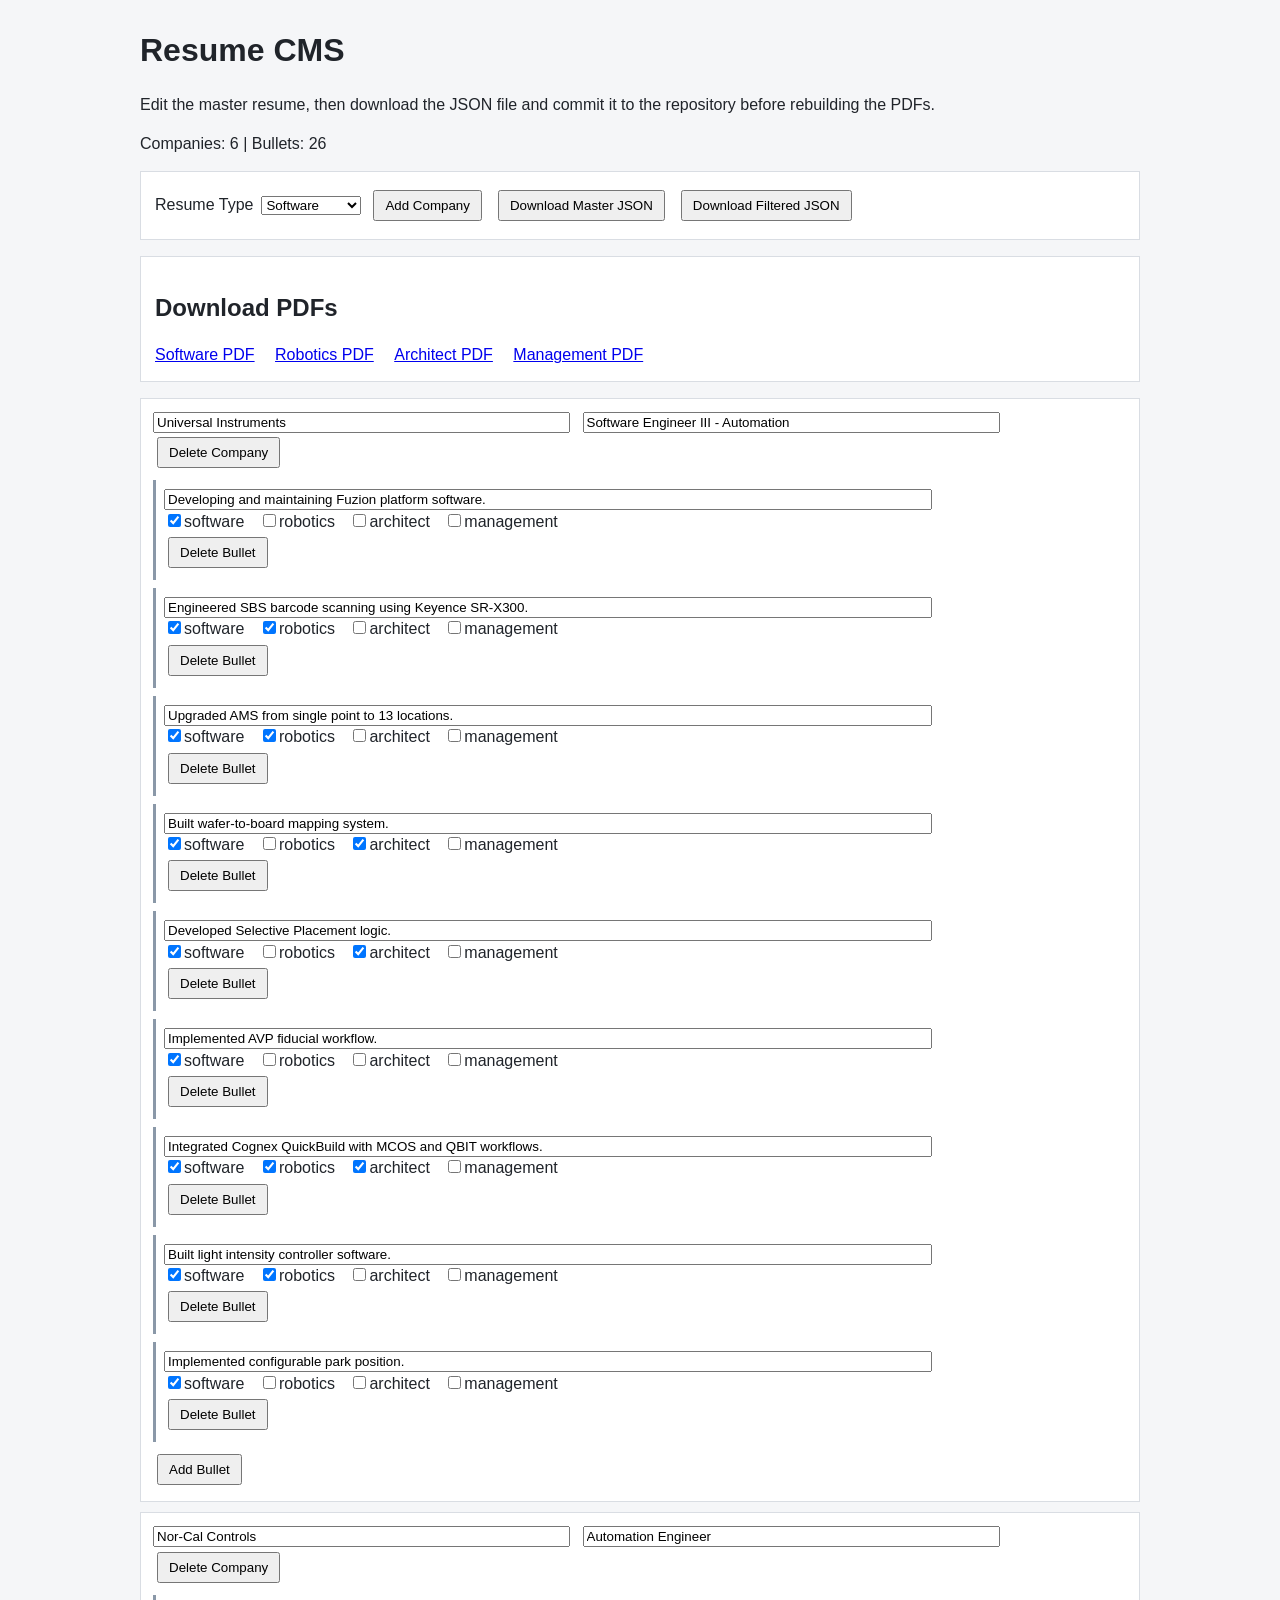
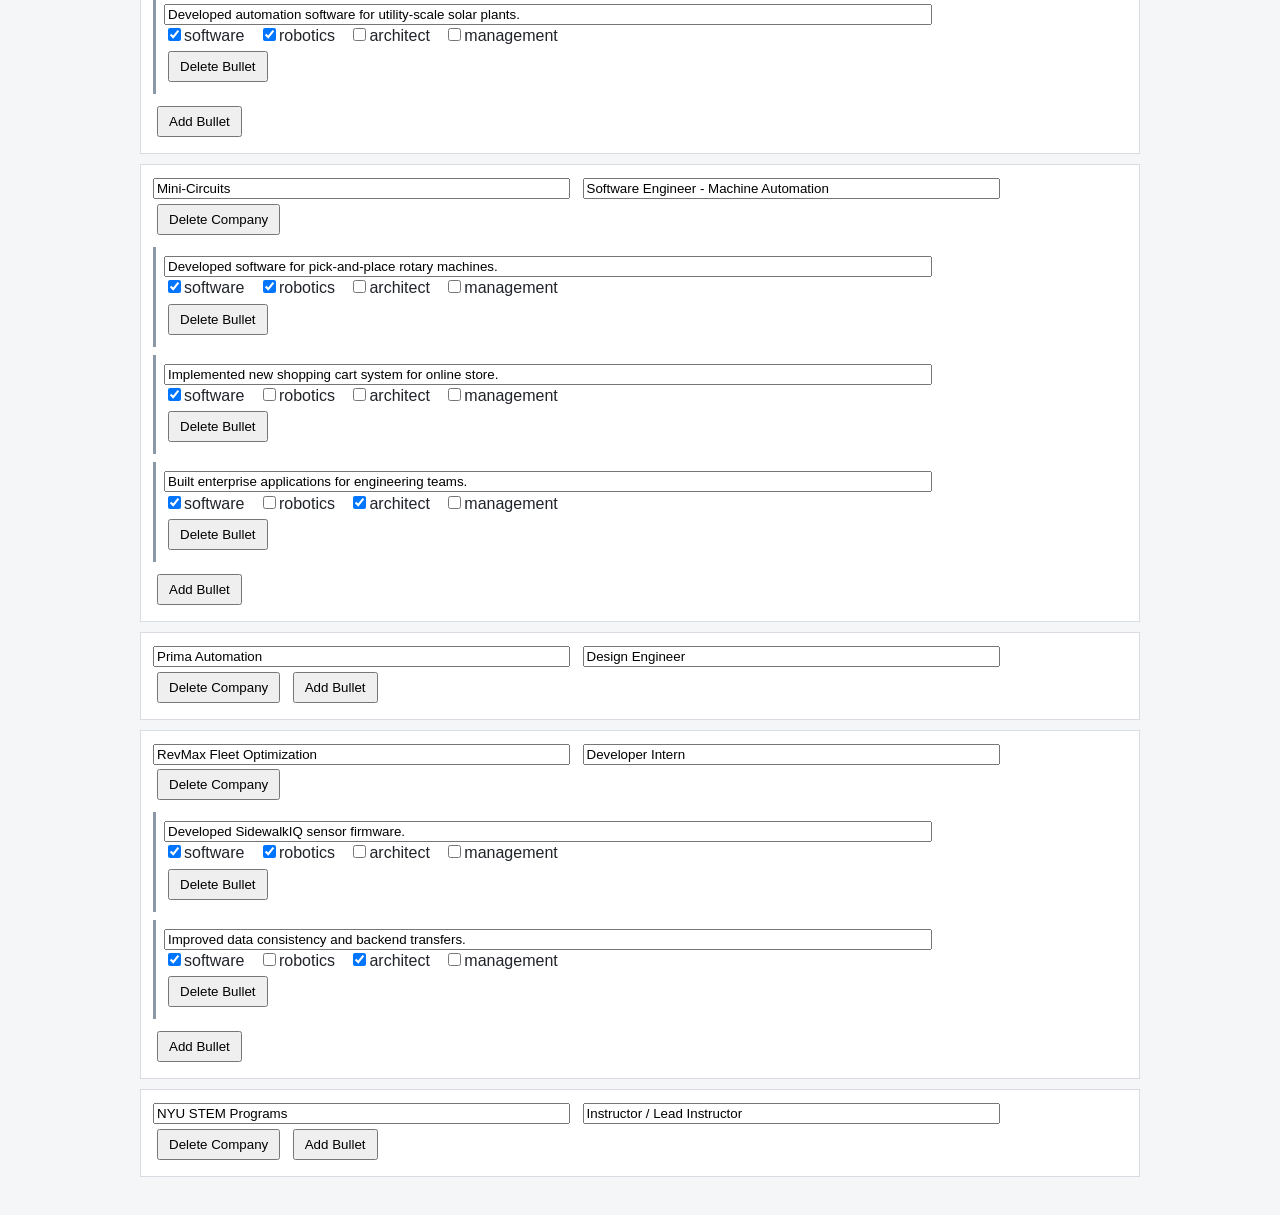
==== docs/index.html @ 5eded872 "Complete resume builder PDF workflow" ====
<!DOCTYPE html>
<html>
<head>
	<meta charset="utf-8">
	<meta name="viewport" content="width=device-width, initial-scale=1">
	<title>Resume CMS</title>
	<link rel="stylesheet" href="styles.css">
</head>
<body>
	<main>
		<h1>Resume CMS</h1>
		<p>Edit the master resume, then download the JSON file and commit it to the repository before rebuilding the PDFs.</p>
		<div id="stats"></div>
		<section class="toolbar">
			<label for="resumeType">Resume Type</label>
			<select id="resumeType" onchange="renderFiltered()">
				<option value="software">Software</option>
				<option value="robotics">Robotics</option>
				<option value="architect">Architect</option>
				<option value="management">Management</option>
			</select>
			<button onclick="addCompany()">Add Company</button>
			<button onclick="downloadMasterJson()">Download Master JSON</button>
			<button onclick="downloadFilteredJson()">Download Filtered JSON</button>
		</section>
		<section class="downloads">
			<h2>Download PDFs</h2>
			<a href="pdfs/software.pdf">Software PDF</a>
			<a href="pdfs/robotics.pdf">Robotics PDF</a>
			<a href="pdfs/architect.pdf">Architect PDF</a>
			<a href="pdfs/management.pdf">Management PDF</a>
		</section>
		<div id="jobs"></div>
	</main>
	<script src="app.js"></script>
</body>
</html>
---- docs/styles.css ----
body{font-family:Arial,sans-serif;line-height:1.4;margin:0;background:#f5f6f8;color:#20242a}main{max-width:1000px;margin:0 auto;padding:28px 20px}h1{margin-top:0}.toolbar,.downloads{background:#fff;border:1px solid #d9dde3;padding:14px;margin:16px 0}.toolbar{display:flex;gap:8px;align-items:center;flex-wrap:wrap}.downloads a{display:inline-block;margin-right:16px}.job{background:#fff;border:1px solid #d9dde3;padding:12px;margin:10px 0}.job>input[type=text]{width:min(42%,420px);margin-right:8px}.bullet{margin:8px 0;padding:8px;border-left:3px solid #8a98a8}.bullet input[type=text]{width:min(80%,760px)}.tags label{margin-right:10px;display:inline-block}button{margin:4px;padding:6px 10px;cursor:pointer}
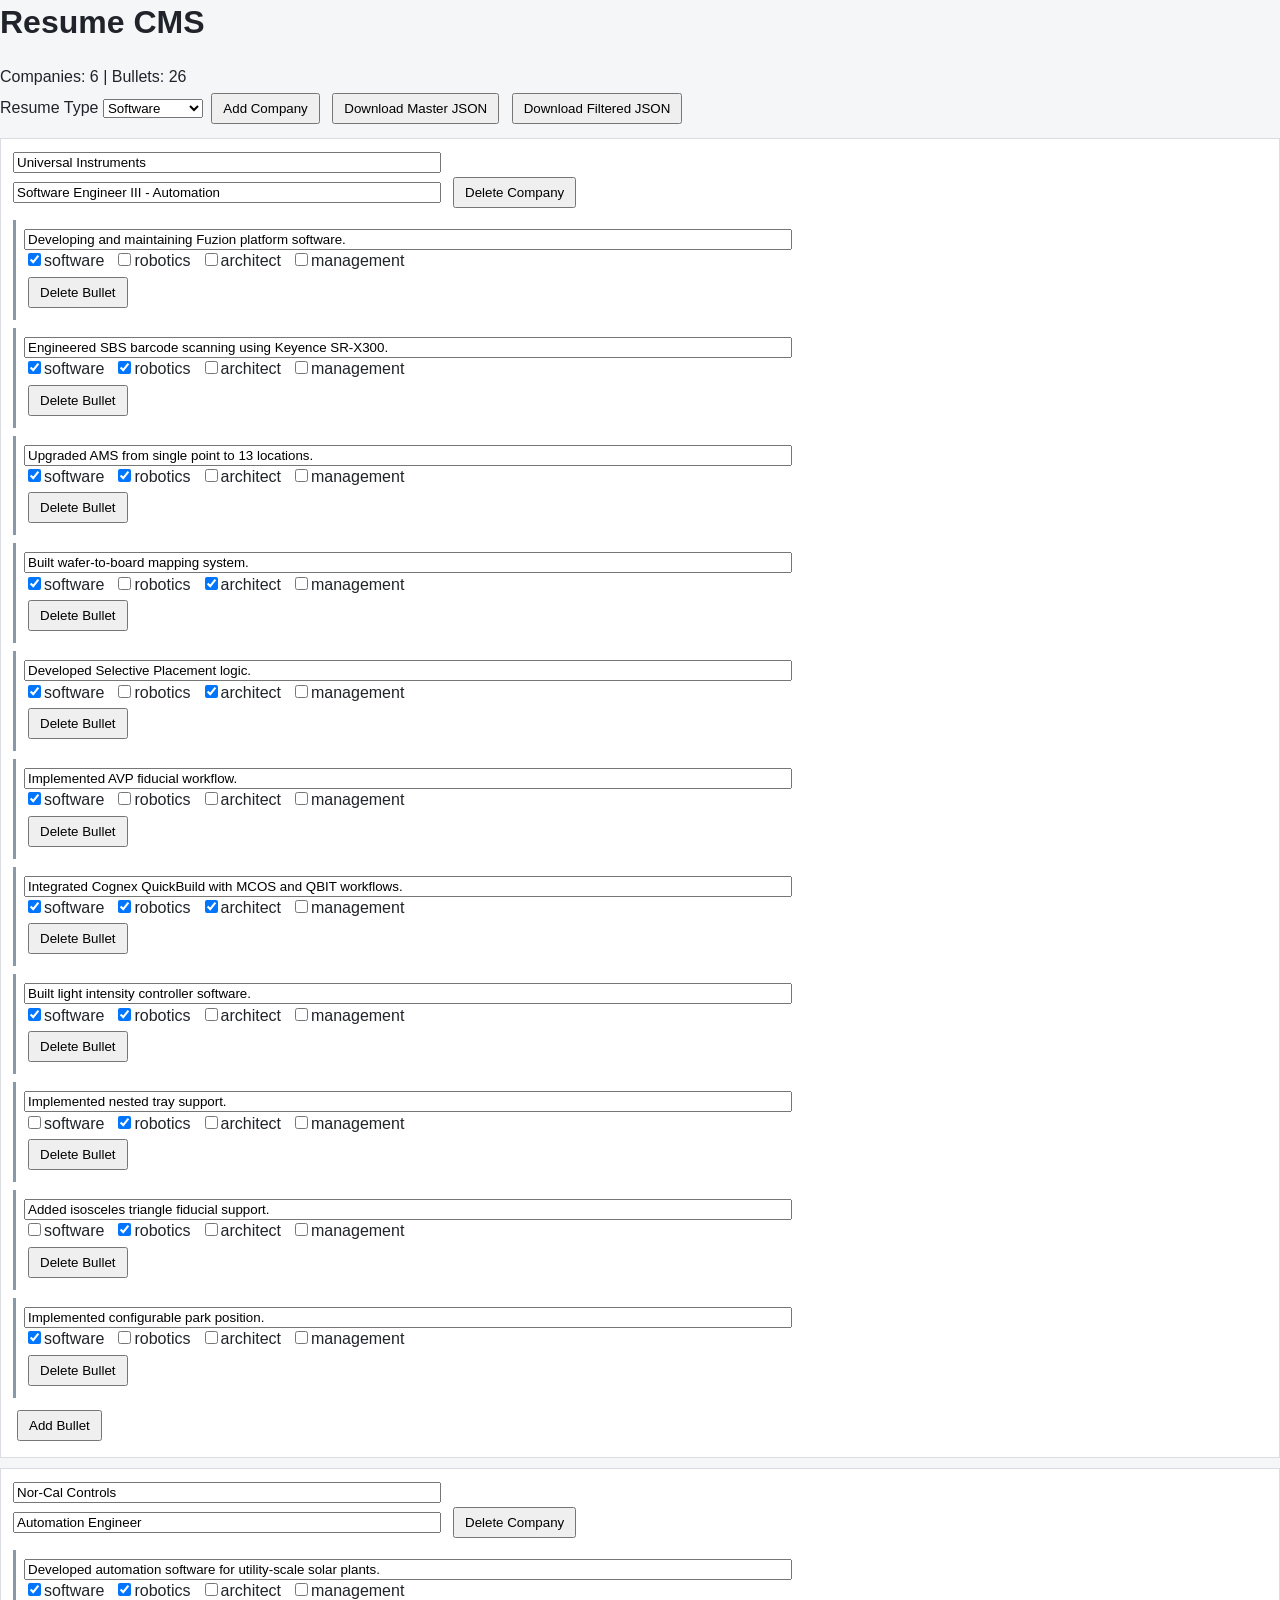
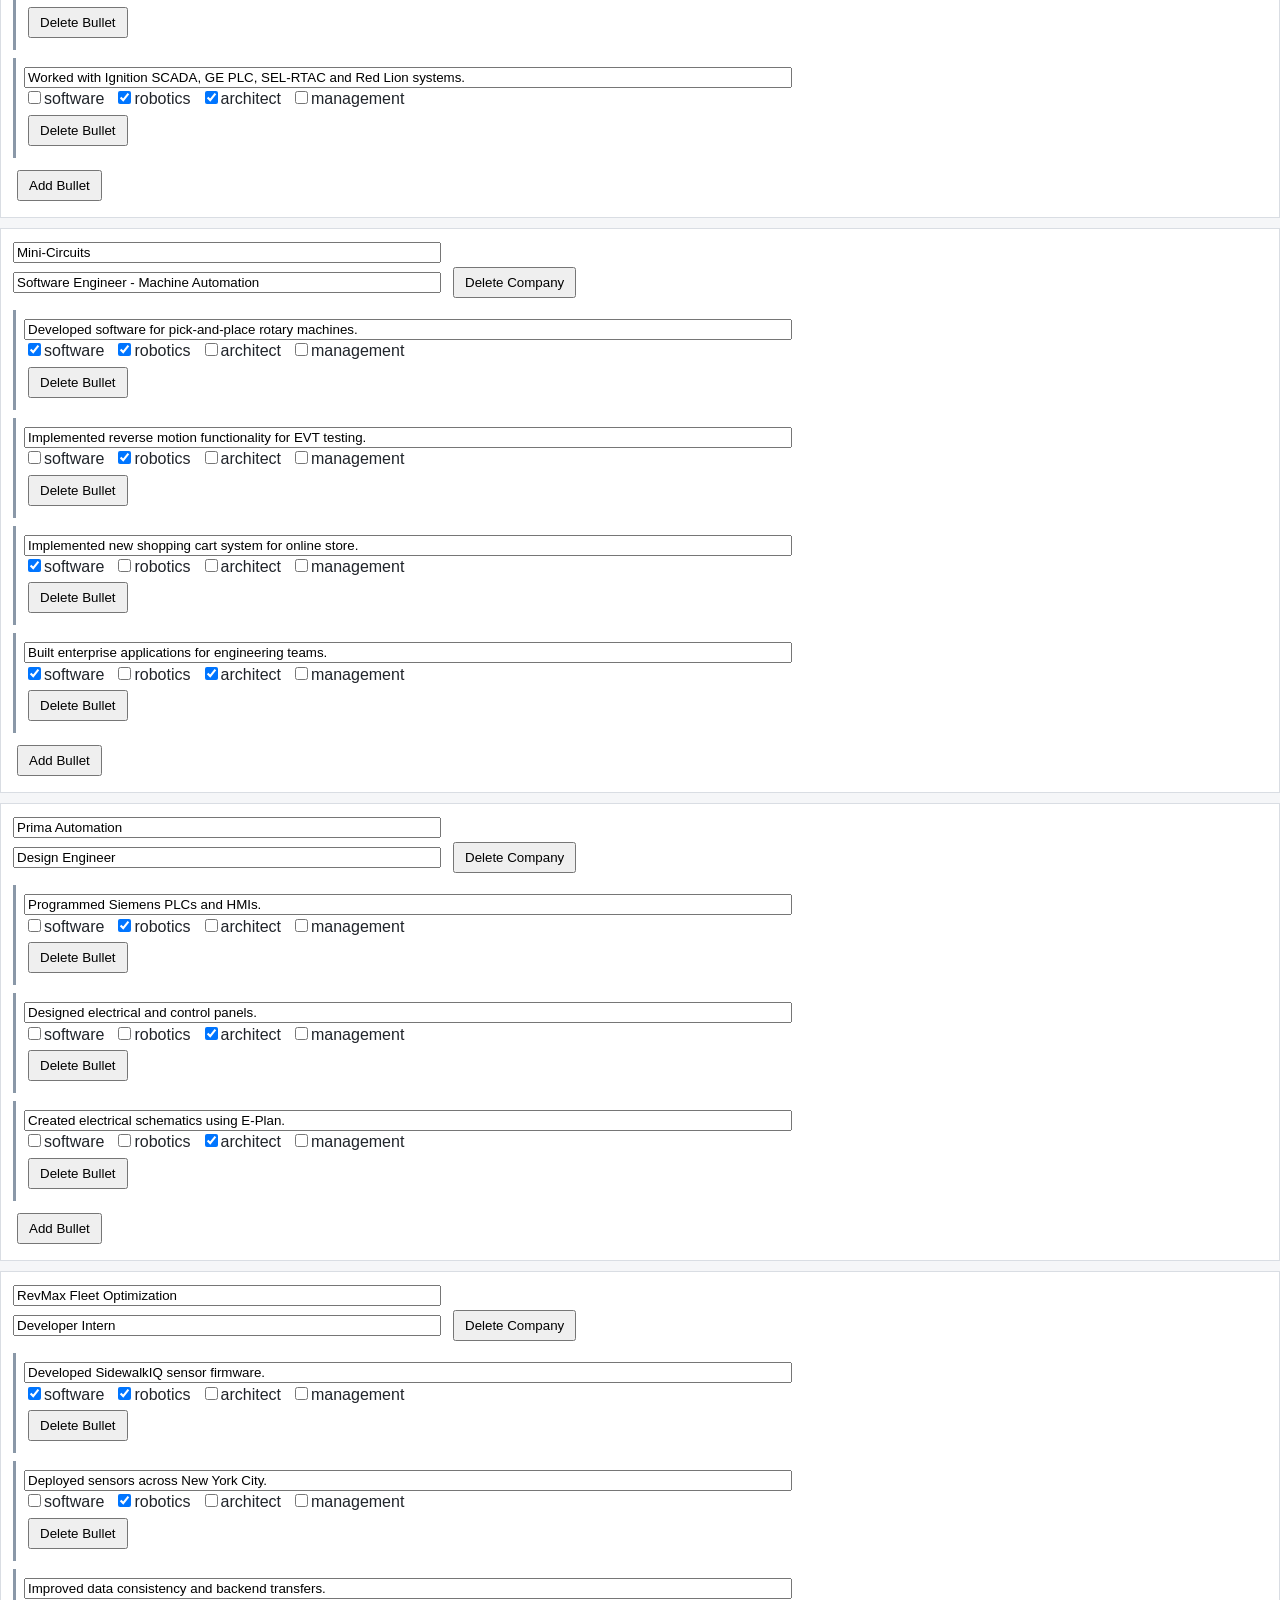
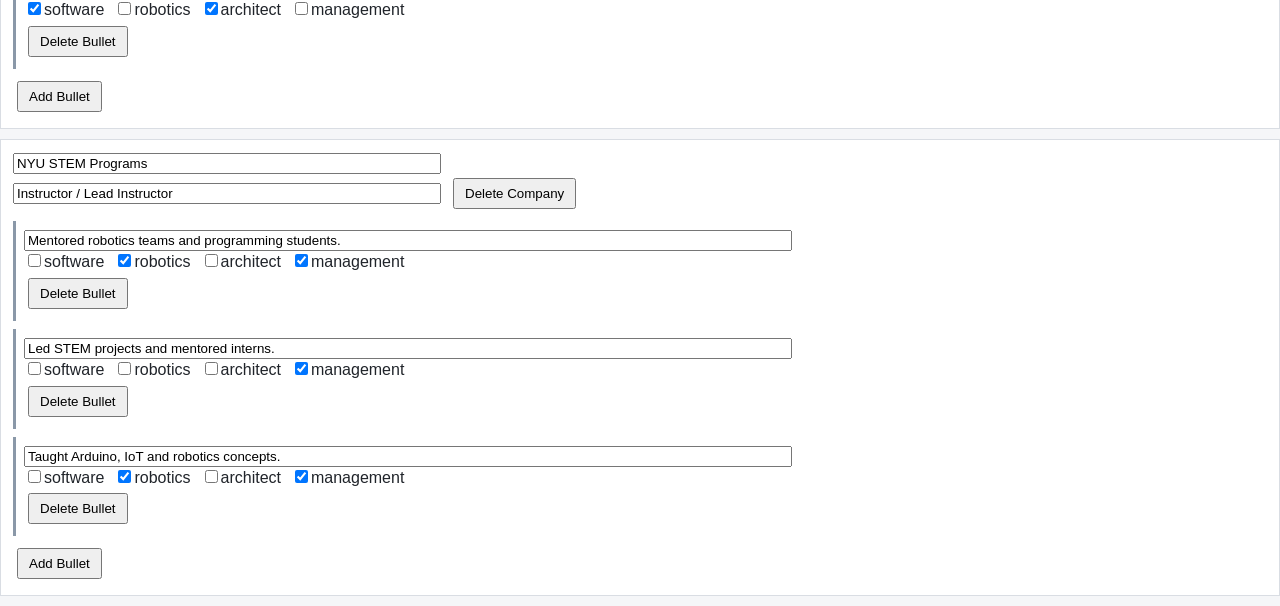
==== commit f5745a81: "Add files via upload" ====
--- a/docs/index.html
+++ b/docs/index.html
@@ -1,37 +1,24 @@
 <!DOCTYPE html>
 <html>
 <head>
-	<meta charset="utf-8">
-	<meta name="viewport" content="width=device-width, initial-scale=1">
-	<title>Resume CMS</title>
-	<link rel="stylesheet" href="styles.css">
+<meta charset="utf-8">
+<title>Resume CMS</title>
+<link rel="stylesheet" href="styles.css">
 </head>
 <body>
-	<main>
-		<h1>Resume CMS</h1>
-		<p>Edit the master resume, then download the JSON file and commit it to the repository before rebuilding the PDFs.</p>
-		<div id="stats"></div>
-		<section class="toolbar">
-			<label for="resumeType">Resume Type</label>
-			<select id="resumeType" onchange="renderFiltered()">
-				<option value="software">Software</option>
-				<option value="robotics">Robotics</option>
-				<option value="architect">Architect</option>
-				<option value="management">Management</option>
-			</select>
-			<button onclick="addCompany()">Add Company</button>
-			<button onclick="downloadMasterJson()">Download Master JSON</button>
-			<button onclick="downloadFilteredJson()">Download Filtered JSON</button>
-		</section>
-		<section class="downloads">
-			<h2>Download PDFs</h2>
-			<a href="pdfs/software.pdf">Software PDF</a>
-			<a href="pdfs/robotics.pdf">Robotics PDF</a>
-			<a href="pdfs/architect.pdf">Architect PDF</a>
-			<a href="pdfs/management.pdf">Management PDF</a>
-		</section>
-		<div id="jobs"></div>
-	</main>
-	<script src="app.js"></script>
+<h1>Resume CMS</h1>
+<div id="stats"></div>
+<label>Resume Type</label>
+<select id="resumeType">
+<option value="software">Software</option>
+<option value="robotics">Robotics</option>
+<option value="architect">Architect</option>
+<option value="management">Management</option>
+</select>
+<button onclick="addCompany()">Add Company</button>
+<button onclick="downloadMasterJson()">Download Master JSON</button>
+<button onclick="downloadFilteredJson()">Download Filtered JSON</button>
+<div id="jobs"></div>
+<script src="app.js"></script>
 </body>
 </html>
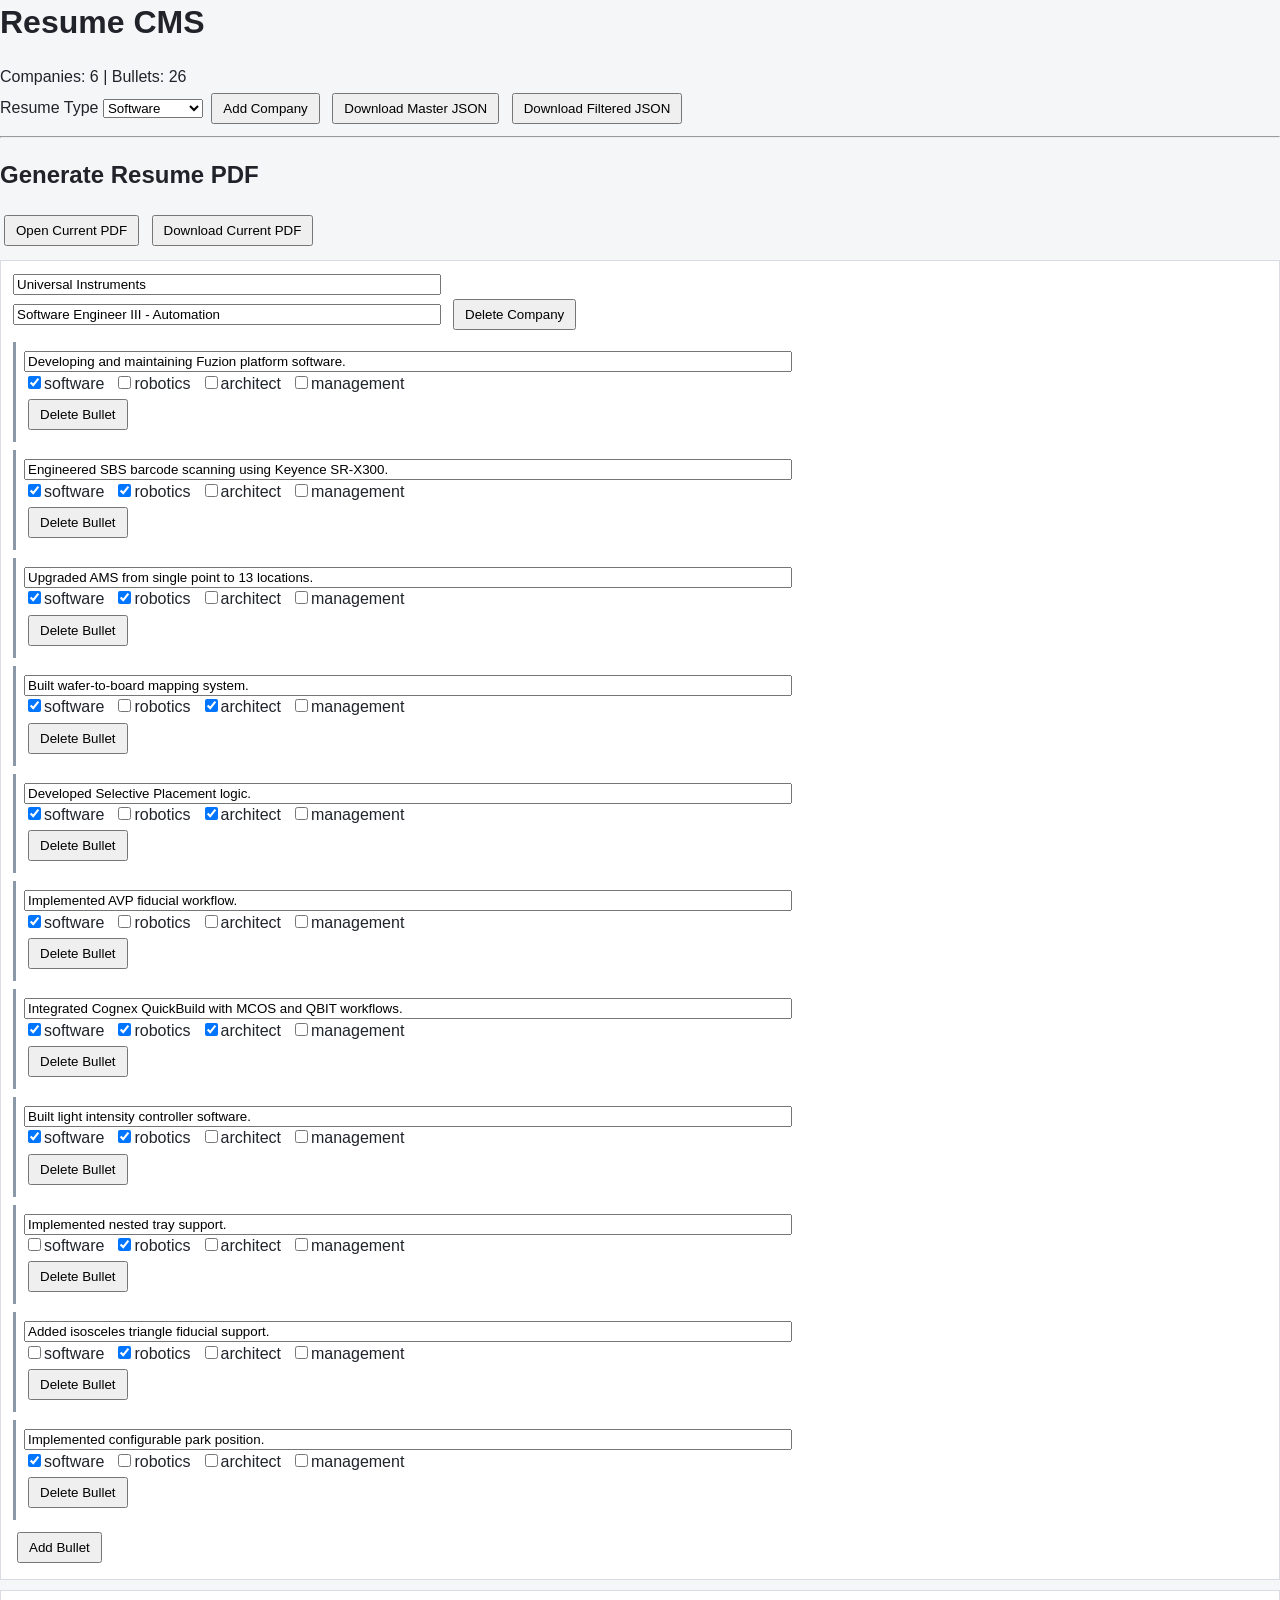
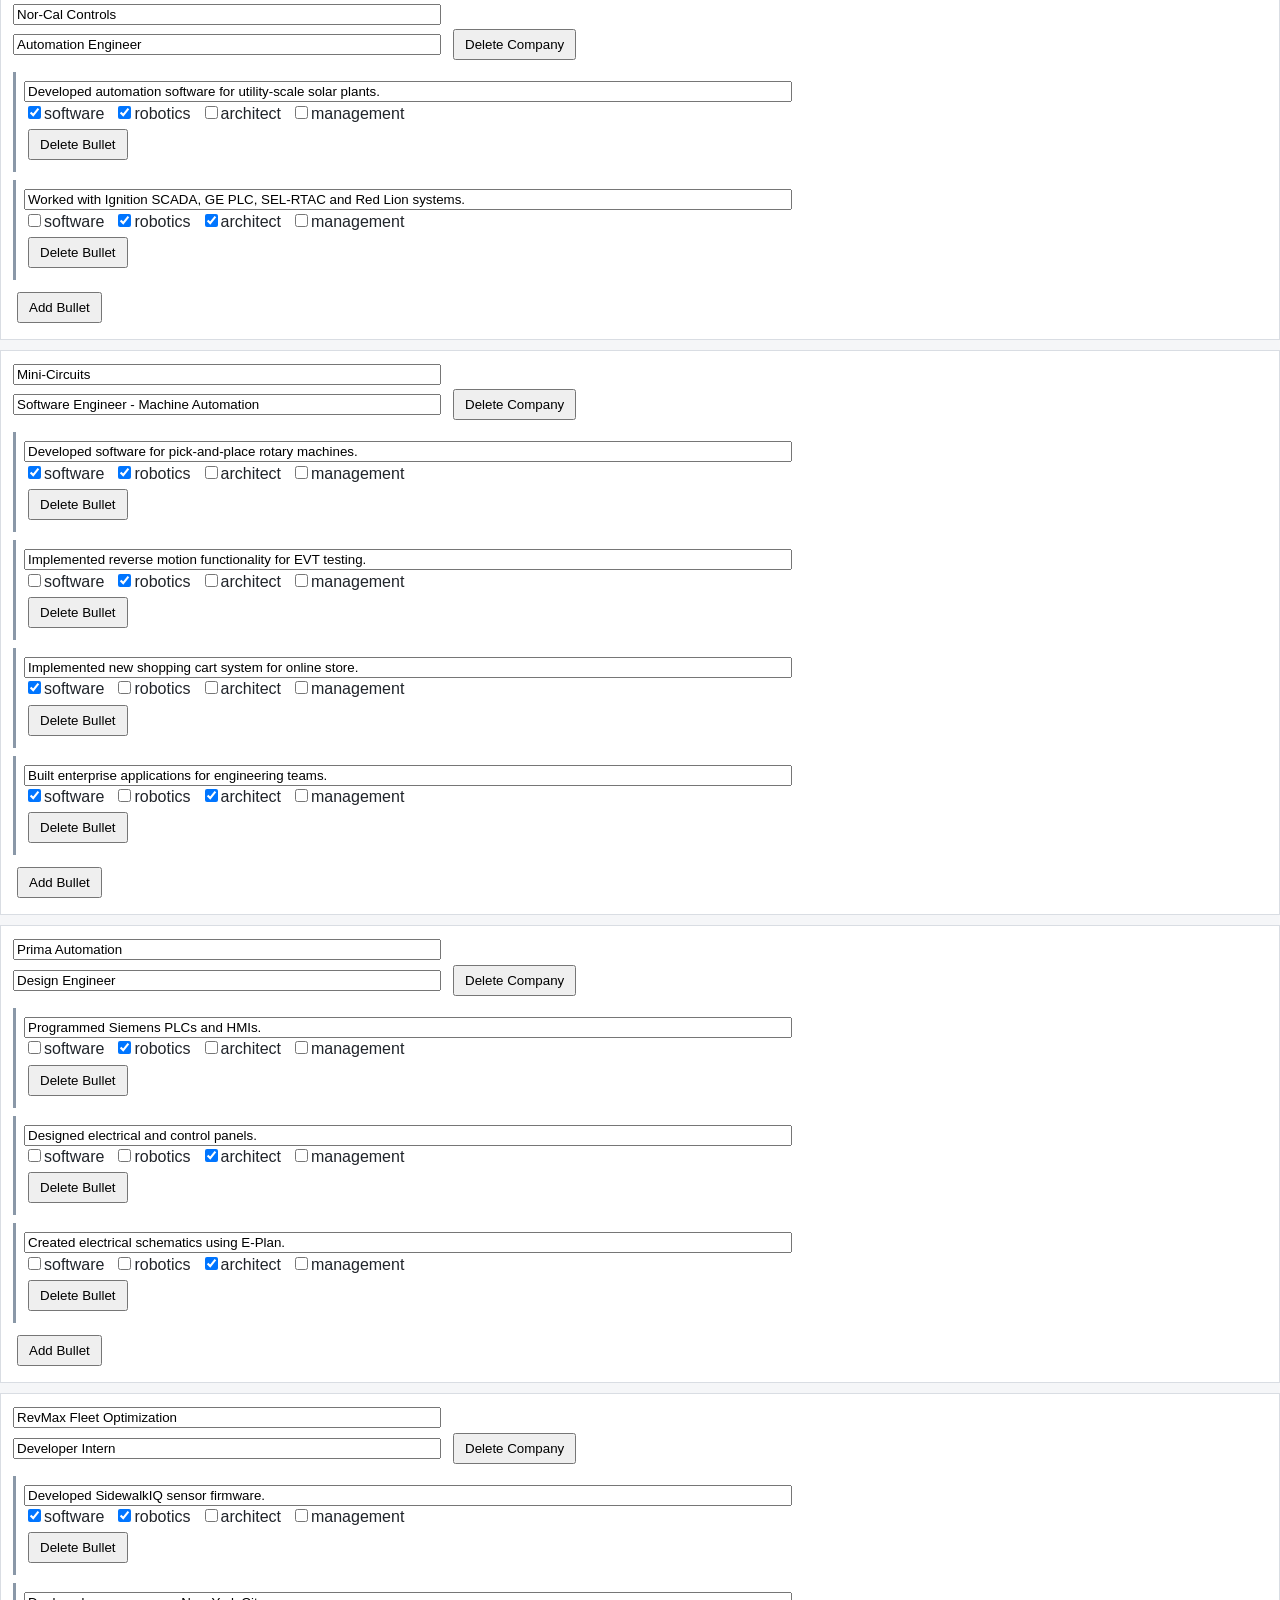
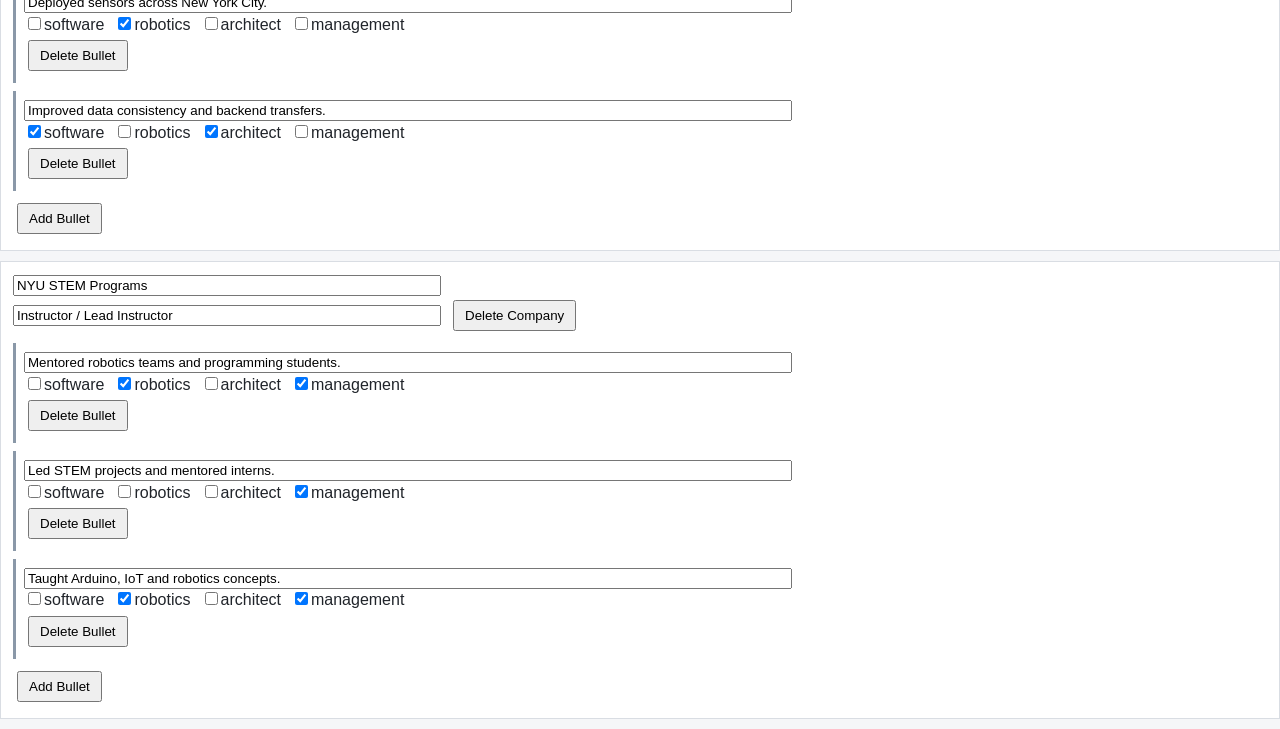
==== commit f55c26d4: "Add files via upload" ====
--- a/docs/index.html
+++ b/docs/index.html
@@ -8,6 +8,7 @@
 <body>
 <h1>Resume CMS</h1>
 <div id="stats"></div>
+
 <label>Resume Type</label>
 <select id="resumeType">
 <option value="software">Software</option>
@@ -15,9 +16,16 @@
 <option value="architect">Architect</option>
 <option value="management">Management</option>
 </select>
+
 <button onclick="addCompany()">Add Company</button>
 <button onclick="downloadMasterJson()">Download Master JSON</button>
 <button onclick="downloadFilteredJson()">Download Filtered JSON</button>
+
+<hr>
+<h2>Generate Resume PDF</h2>
+<button onclick="openCurrentPdf()">Open Current PDF</button>
+<button onclick="downloadCurrentPdf()">Download Current PDF</button>
+
 <div id="jobs"></div>
 <script src="app.js"></script>
 </body>
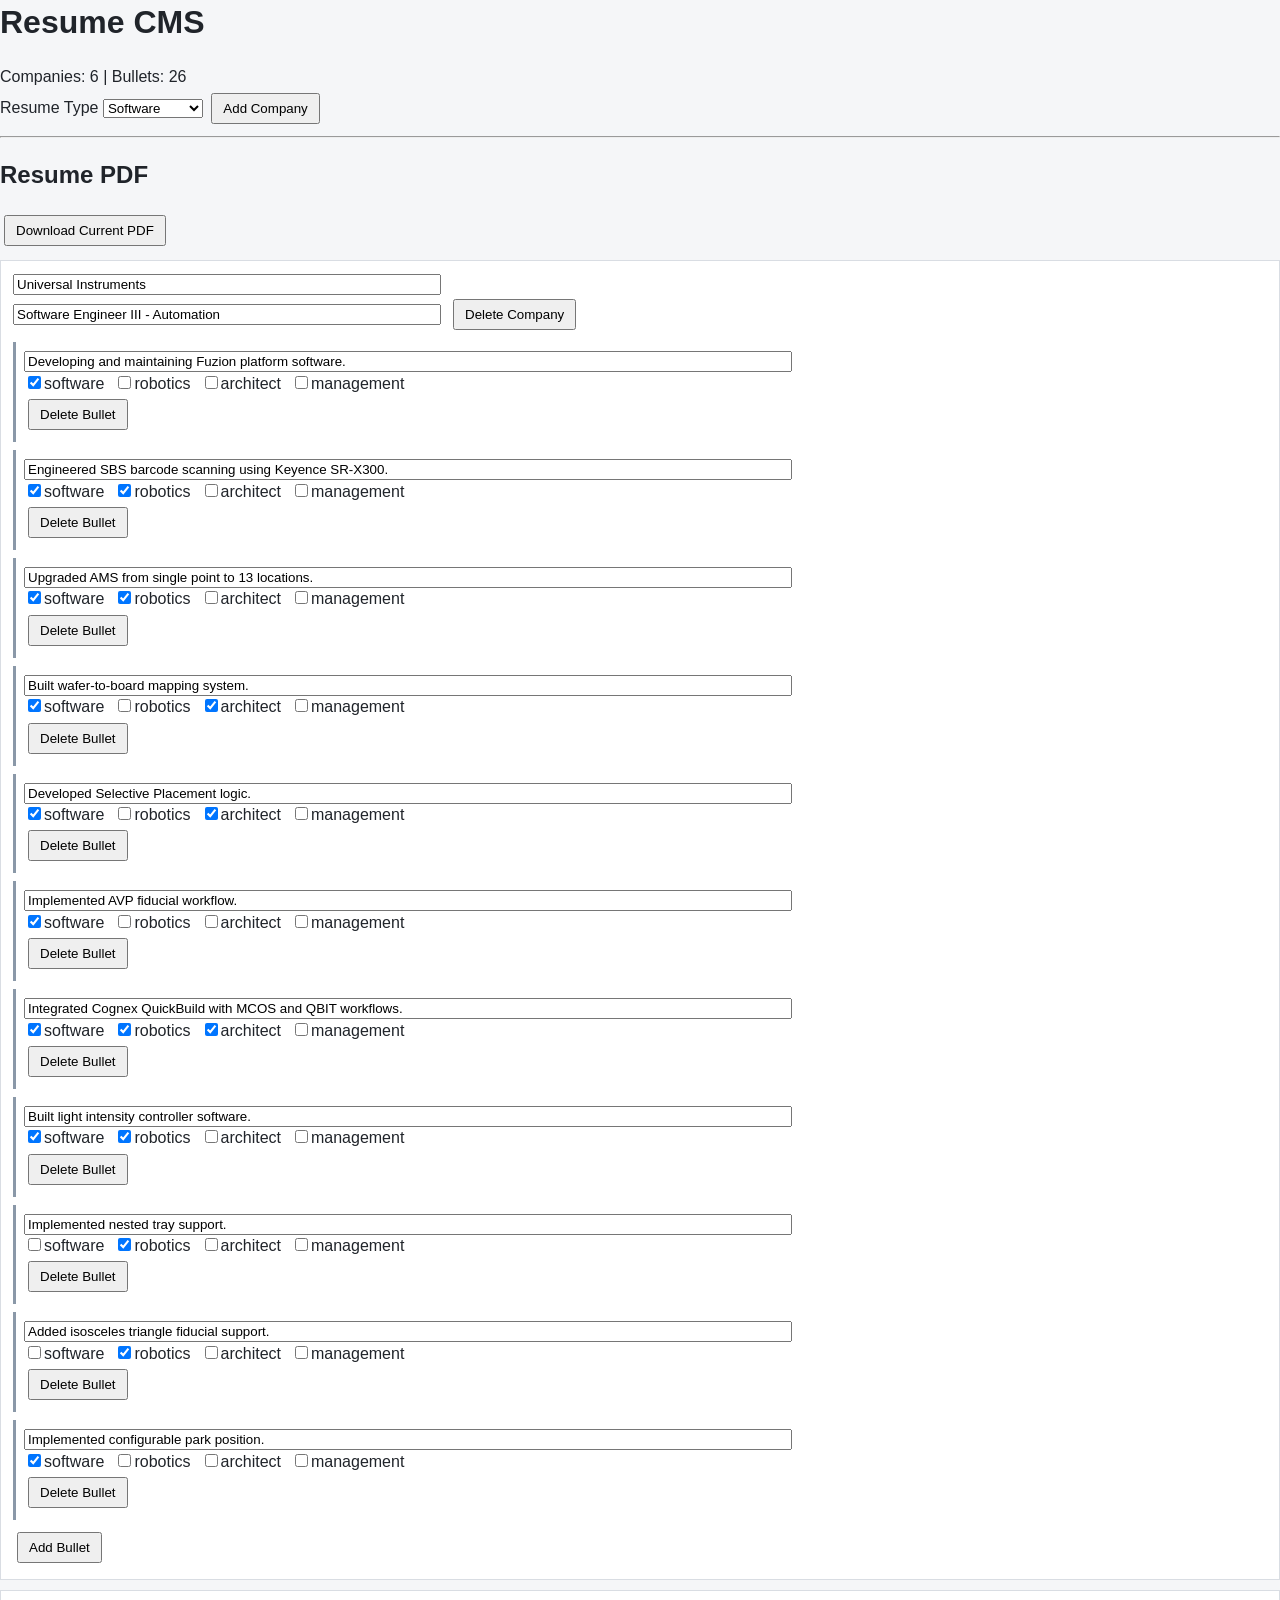
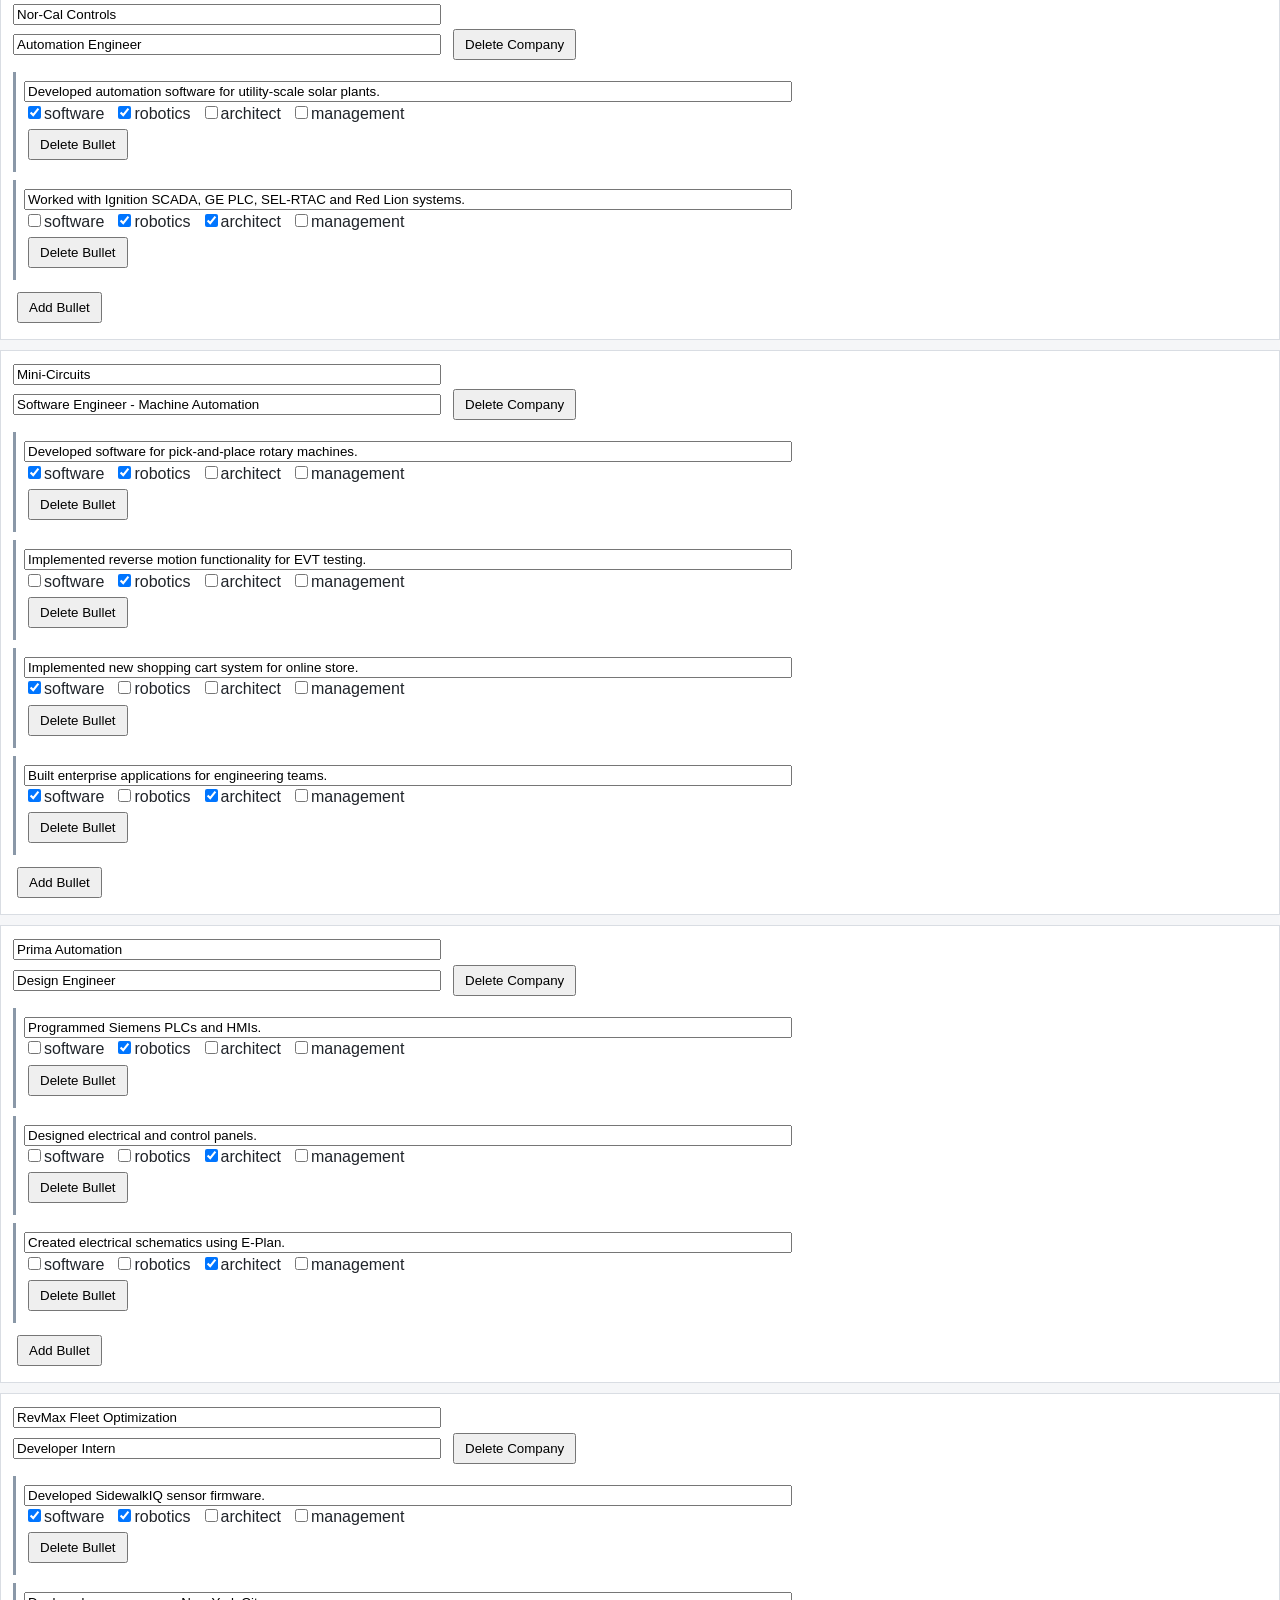
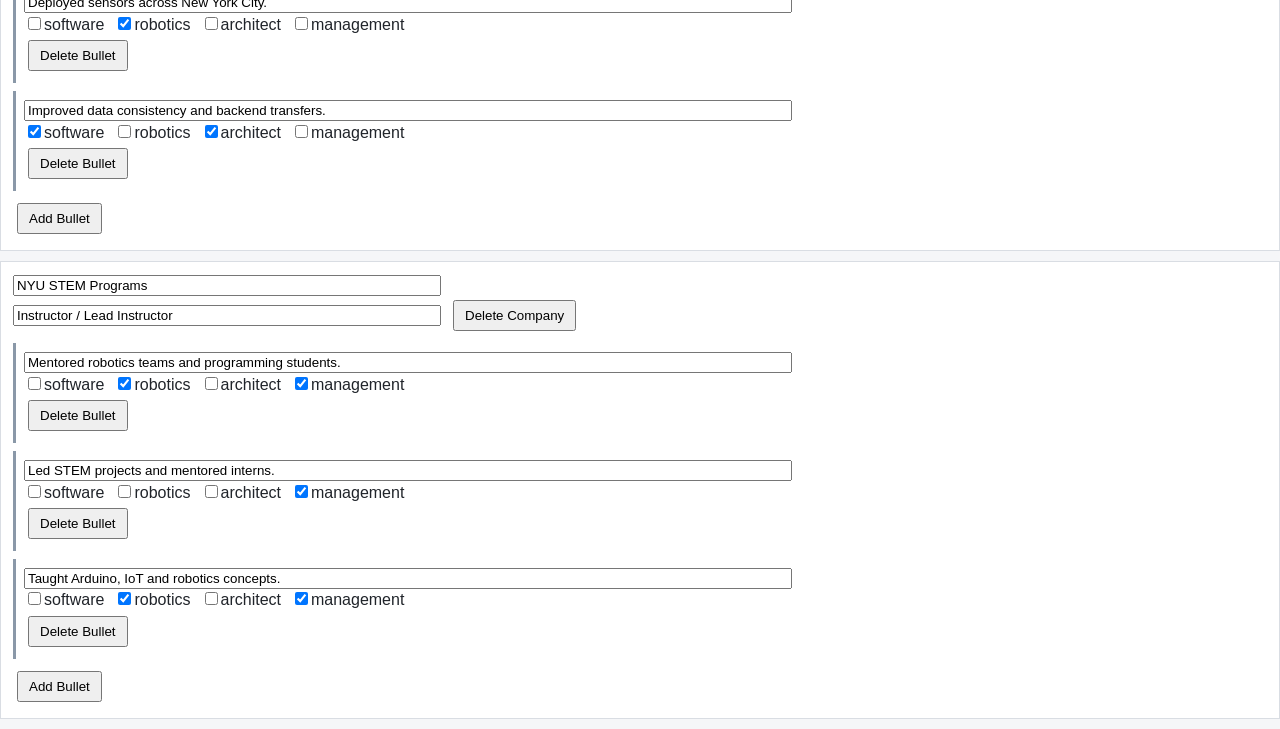
==== commit dcf0f6e1: "Add files via upload" ====
--- a/docs/index.html
+++ b/docs/index.html
@@ -18,12 +18,9 @@
 </select>
 
 <button onclick="addCompany()">Add Company</button>
-<button onclick="downloadMasterJson()">Download Master JSON</button>
-<button onclick="downloadFilteredJson()">Download Filtered JSON</button>
 
 <hr>
-<h2>Generate Resume PDF</h2>
-<button onclick="openCurrentPdf()">Open Current PDF</button>
+<h2>Resume PDF</h2>
 <button onclick="downloadCurrentPdf()">Download Current PDF</button>
 
 <div id="jobs"></div>
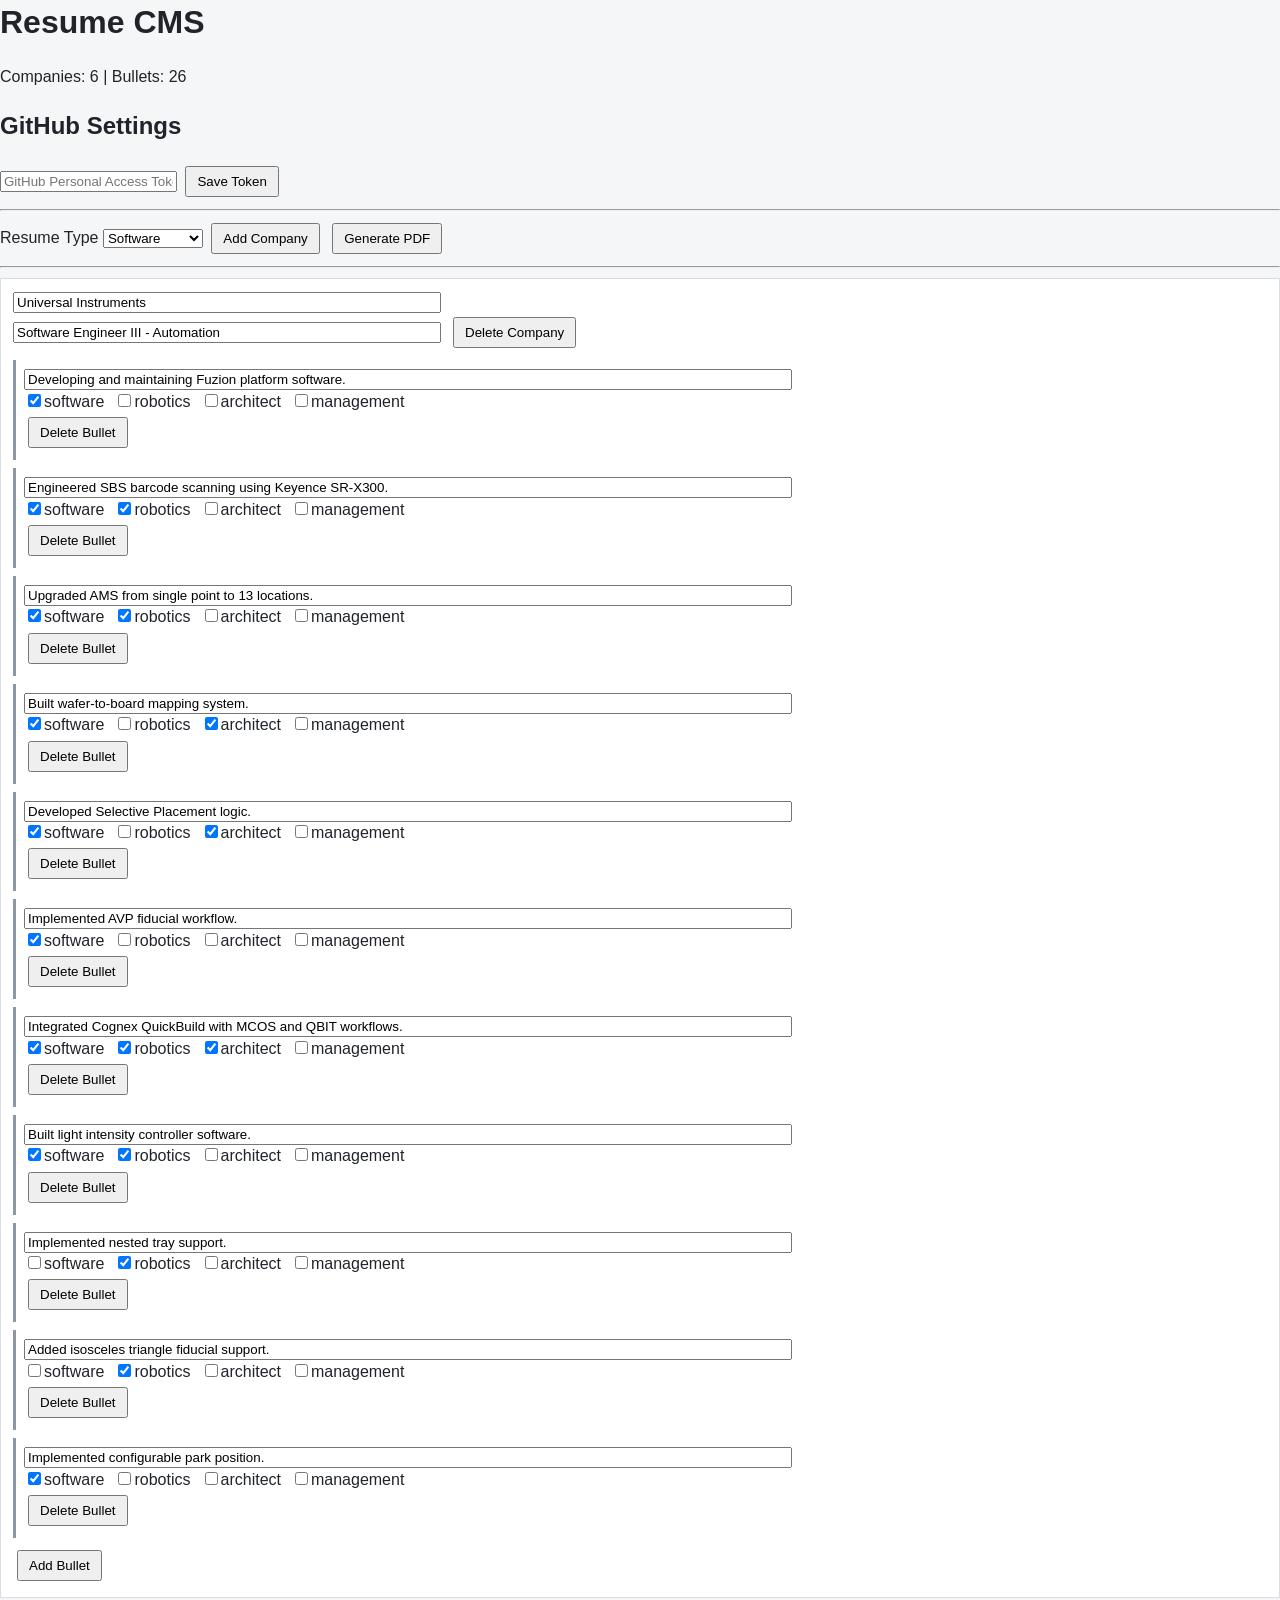
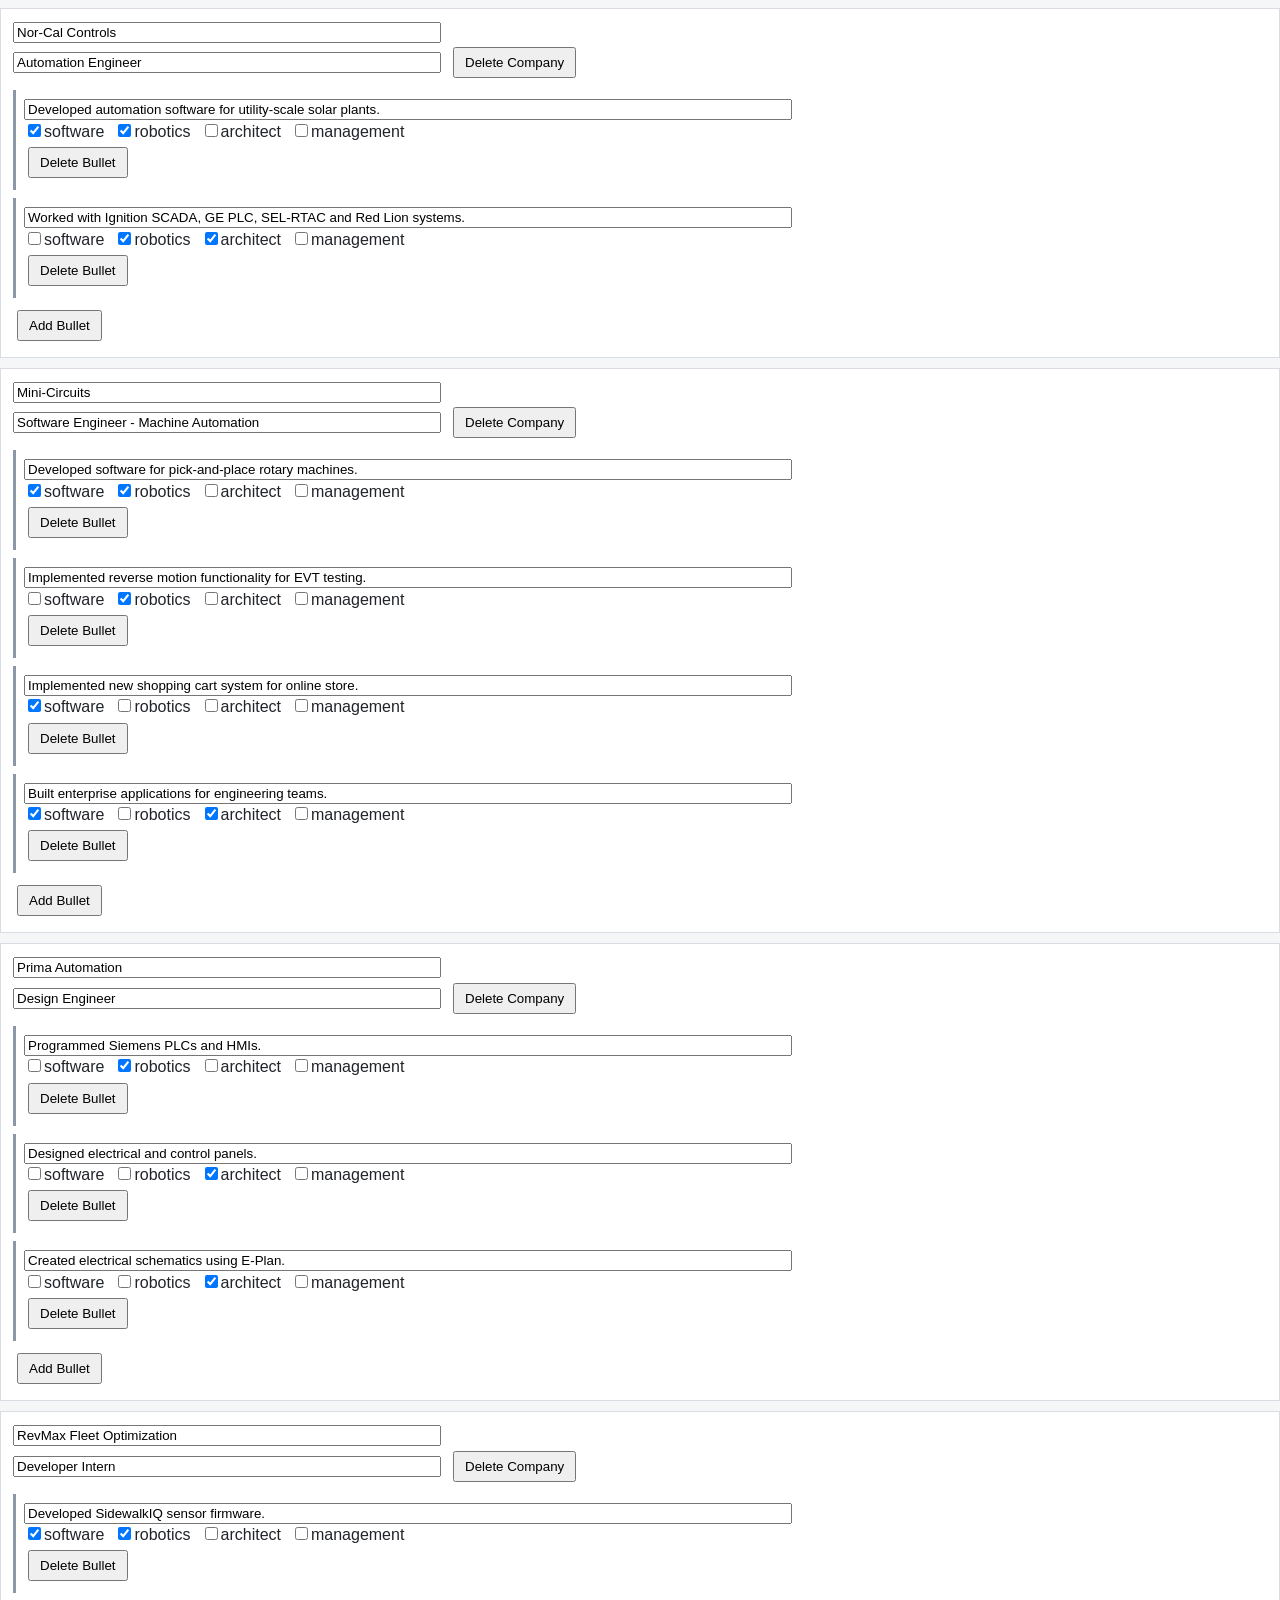
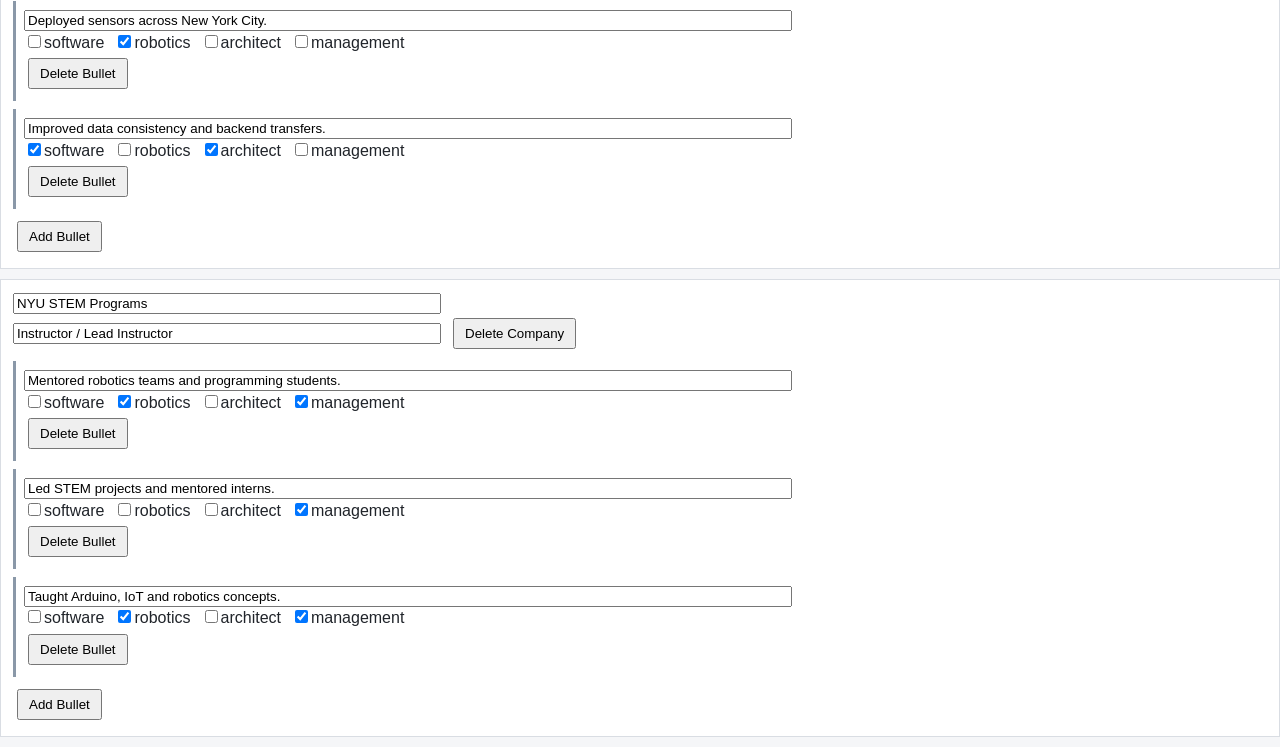
==== commit 7df776b6: "Add GitHub settings section to index.html" ====
--- a/docs/index.html
+++ b/docs/index.html
@@ -6,24 +6,48 @@
 <link rel="stylesheet" href="styles.css">
 </head>
 <body>
+
 <h1>Resume CMS</h1>
+
 <div id="stats"></div>
 
+<h2>GitHub Settings</h2>
+
+<input
+    id="githubToken"
+    type="password"
+    placeholder="GitHub Personal Access Token">
+
+<button onclick="saveToken()">
+    Save Token
+</button>
+
+<div id="status"></div>
+
+<hr>
+
 <label>Resume Type</label>
+
 <select id="resumeType">
-<option value="software">Software</option>
-<option value="robotics">Robotics</option>
-<option value="architect">Architect</option>
-<option value="management">Management</option>
+    <option value="software">Software</option>
+    <option value="robotics">Robotics</option>
+    <option value="architect">Architect</option>
+    <option value="management">Management</option>
 </select>
 
-<button onclick="addCompany()">Add Company</button>
+<button onclick="addCompany()">
+    Add Company
+</button>
+
+<button onclick="generatePdf()">
+    Generate PDF
+</button>
 
 <hr>
-<h2>Resume PDF</h2>
-<button onclick="downloadCurrentPdf()">Download Current PDF</button>
 
 <div id="jobs"></div>
+
 <script src="app.js"></script>
+
 </body>
-</html>+</html>
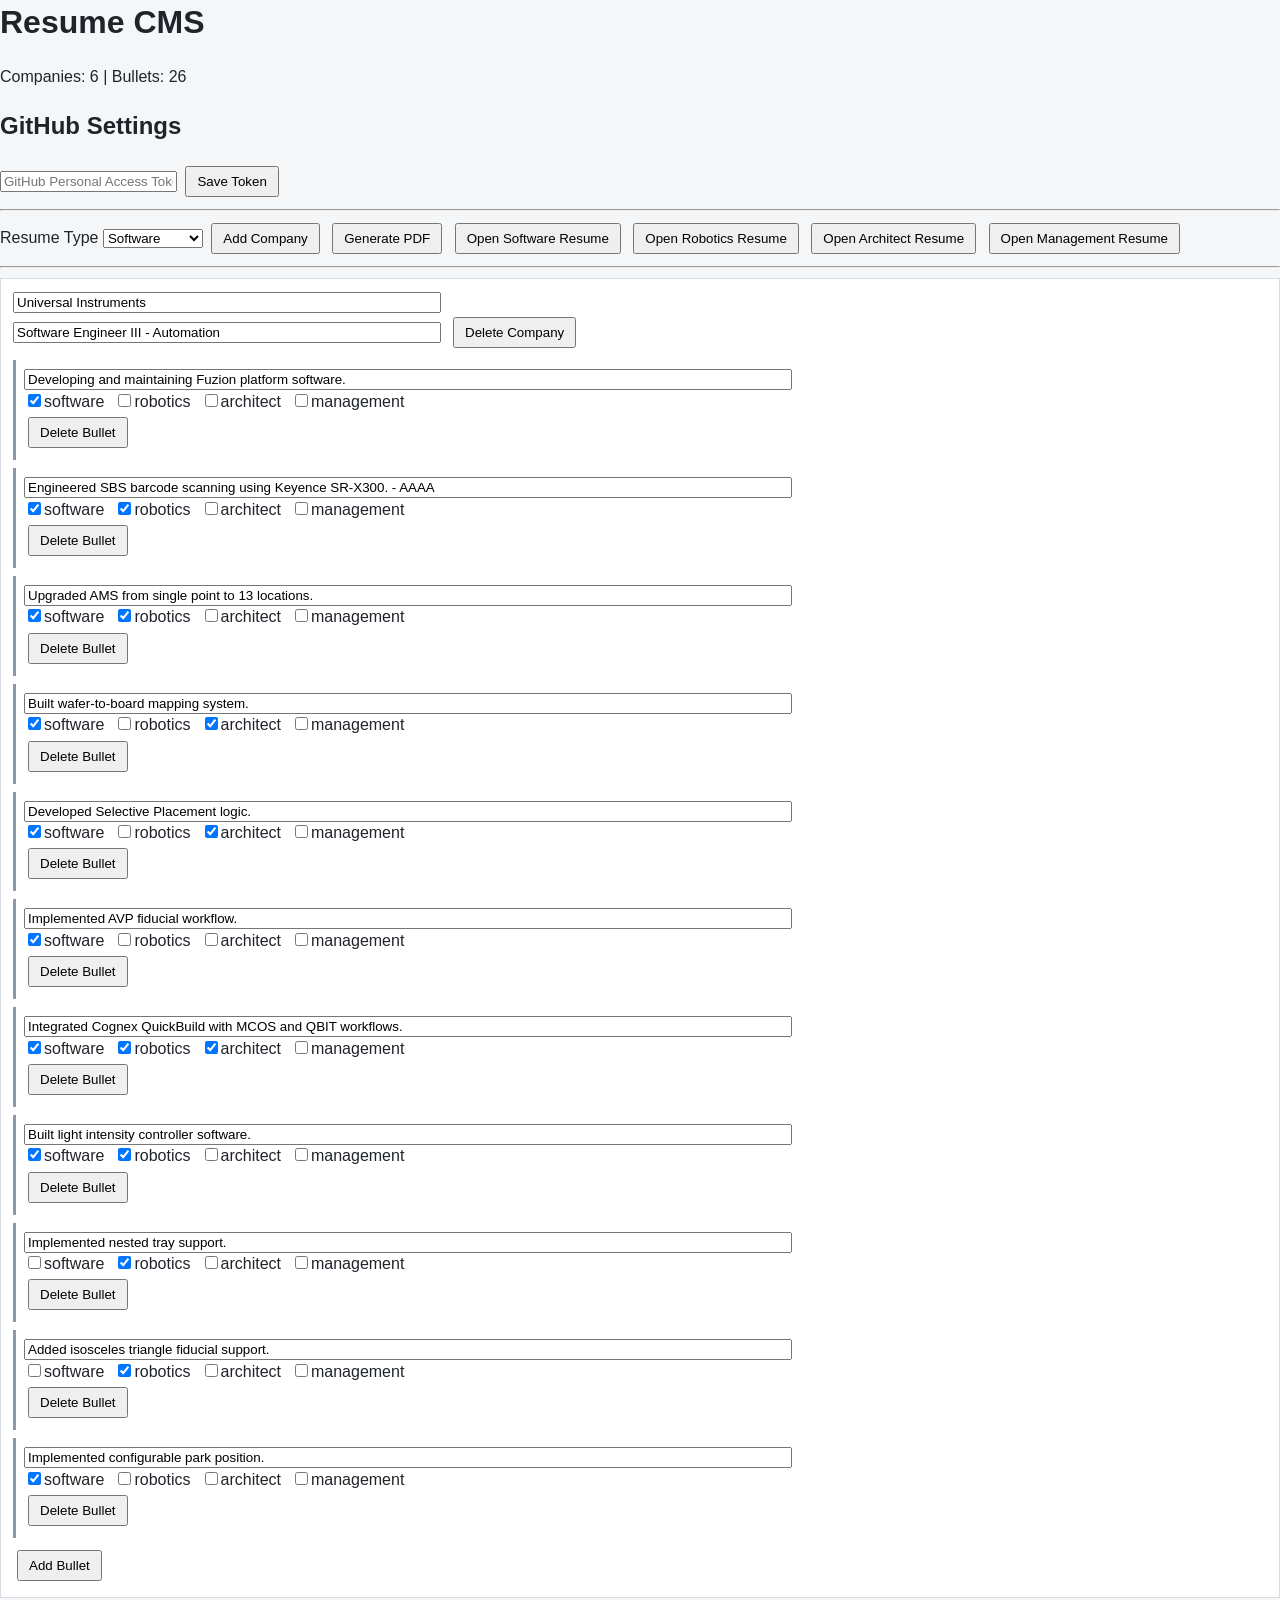
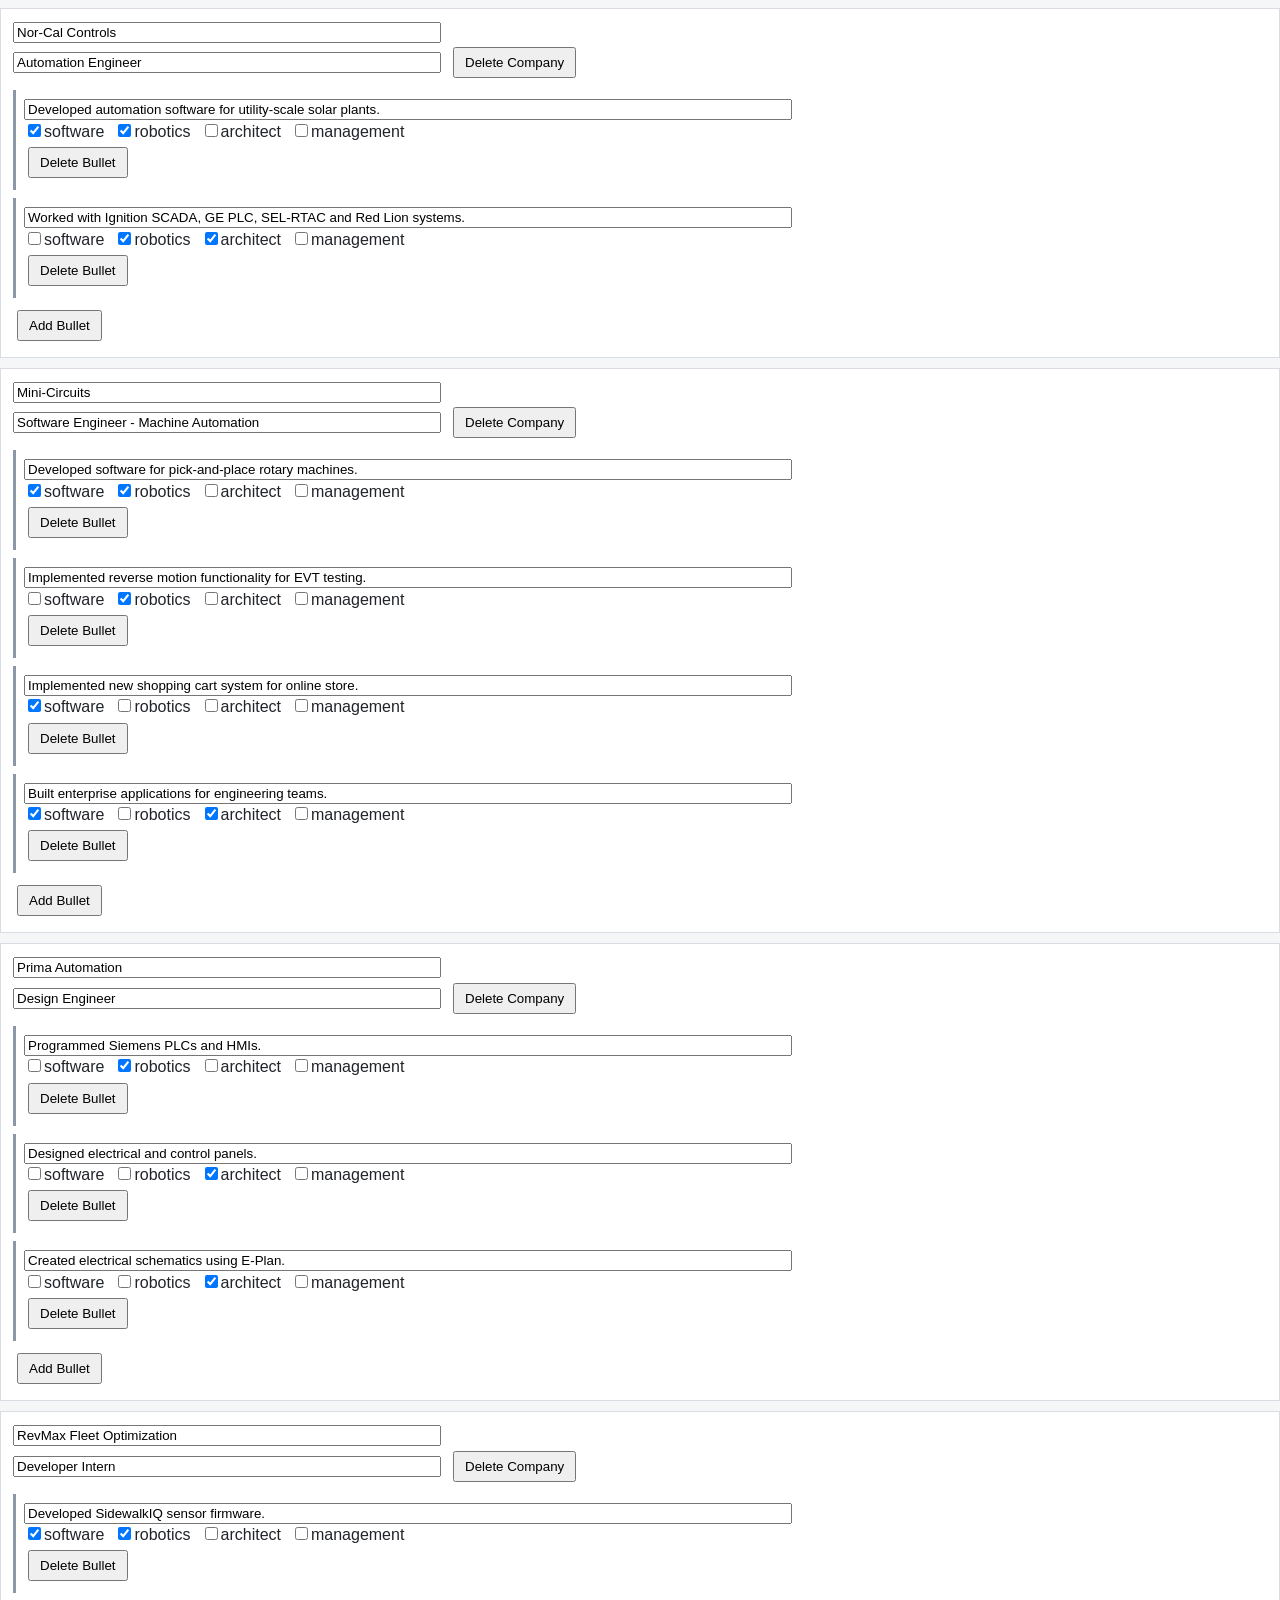
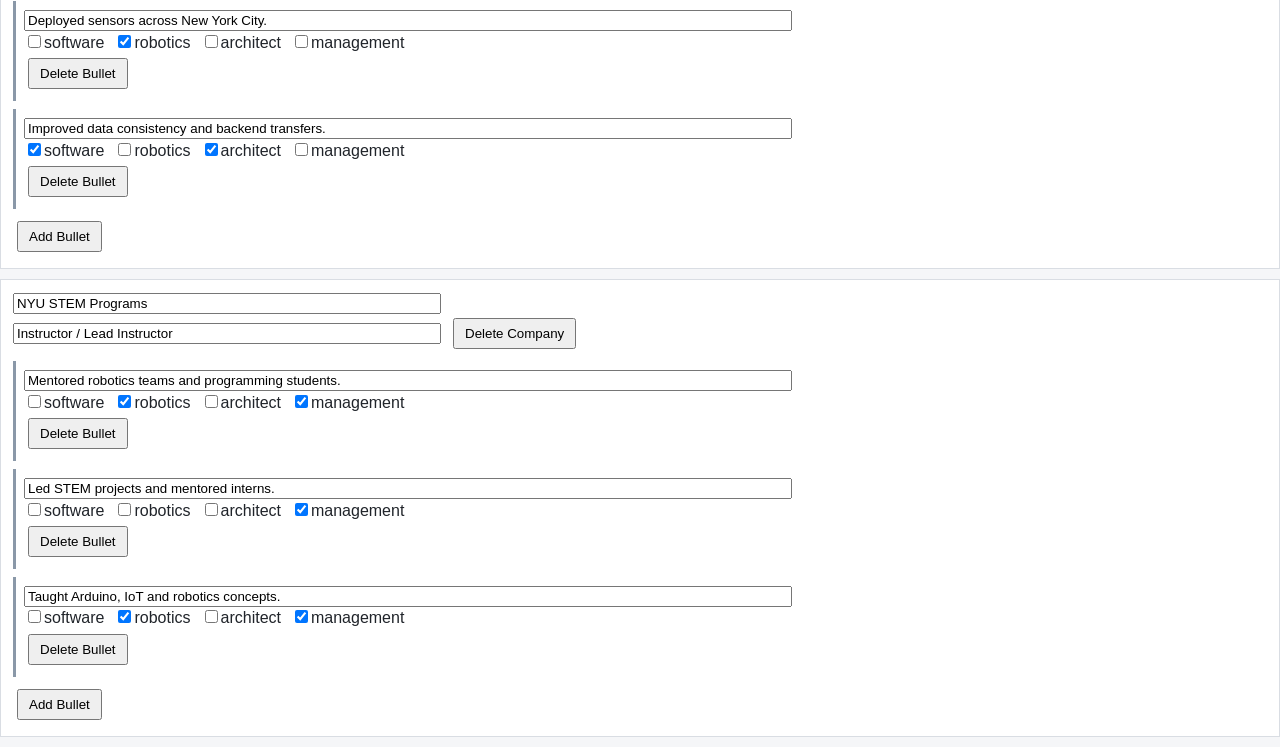
==== commit 700043ee: "added four buttons" ====
--- a/docs/index.html
+++ b/docs/index.html
@@ -43,6 +43,22 @@
     Generate PDF
 </button>
 
+<button onclick="openResume('software')">
+    Open Software Resume
+</button>
+
+<button onclick="openResume('robotics')">
+    Open Robotics Resume
+</button>
+
+<button onclick="openResume('architect')">
+    Open Architect Resume
+</button>
+
+<button onclick="openResume('management')">
+    Open Management Resume
+</button>
+
 <hr>
 
 <div id="jobs"></div>
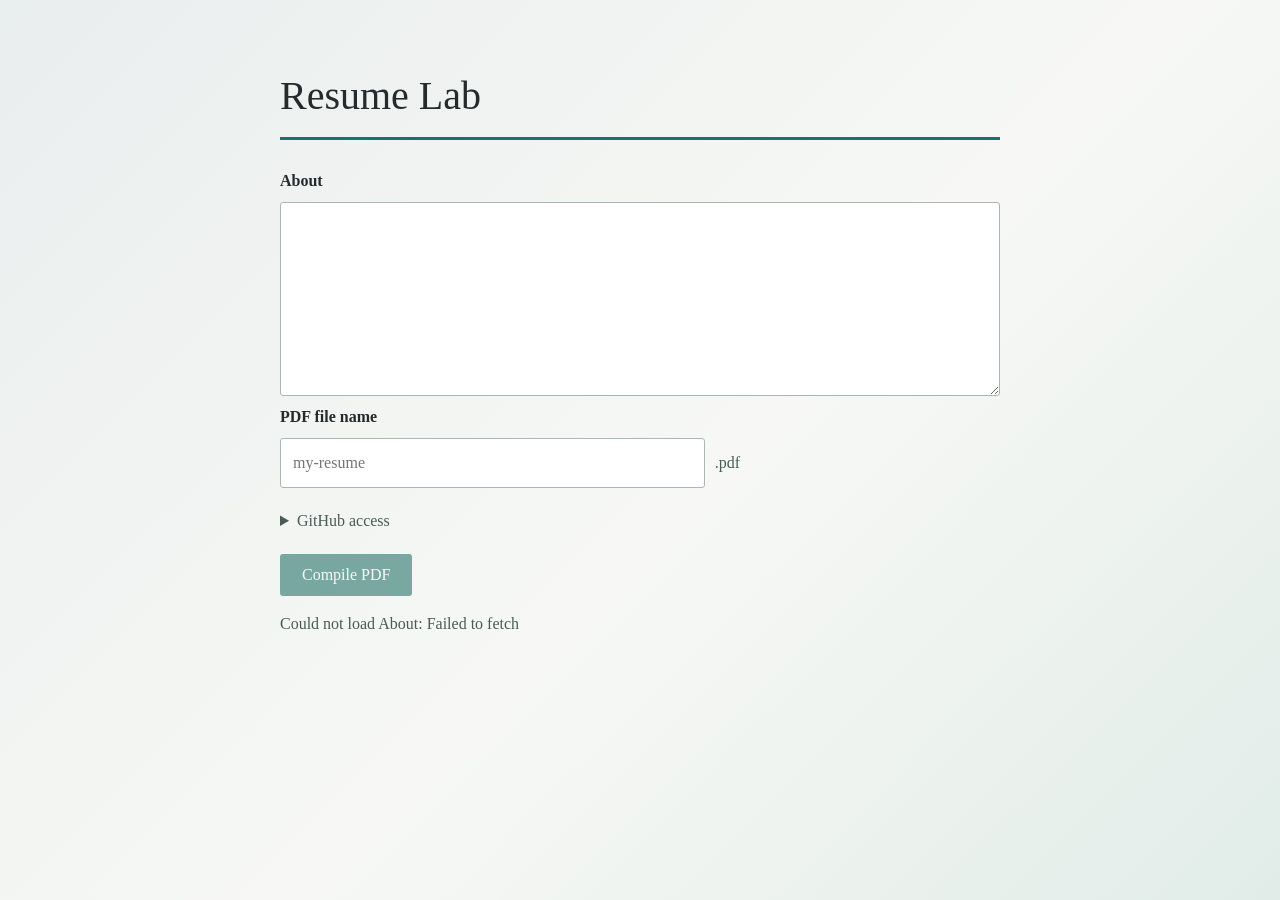
==== commit eae5c94b: "Add files via upload" ====
--- a/docs/index.html
+++ b/docs/index.html
@@ -1,69 +1,36 @@
 <!DOCTYPE html>
-<html>
+<html lang="en">
 <head>
-<meta charset="utf-8">
-<title>Resume CMS</title>
-<link rel="stylesheet" href="styles.css">
+    <meta charset="utf-8">
+    <meta name="viewport" content="width=device-width, initial-scale=1">
+    <title>Resume Lab</title>
+    <link rel="stylesheet" href="styles.css">
 </head>
 <body>
+    <main>
+        <header>
+            <h1>Resume Lab</h1>
+        </header>
+        <form id="resumeForm">
+            <label for="about">About</label>
+            <textarea id="about" rows="7" required aria-describedby="status"></textarea>
 
-<h1>Resume CMS</h1>
+            <label for="pdfName">PDF file name</label>
+            <div class="filename">
+                <input id="pdfName" type="text" placeholder="my-resume" required maxlength="84" autocomplete="off">
+                <span>.pdf</span>
+            </div>
 
-<div id="stats"></div>
+            <details>
+                <summary>GitHub access</summary>
+                <label for="githubToken">Personal access token</label>
+                <input id="githubToken" type="password" autocomplete="off" placeholder="Token with Contents and Actions write access">
+            </details>
 
-<h2>GitHub Settings</h2>
-
-<input
-    id="githubToken"
-    type="password"
-    placeholder="GitHub Personal Access Token">
-
-<button onclick="saveToken()">
-    Save Token
-</button>
-
-<div id="status"></div>
-
-<hr>
-
-<label>Resume Type</label>
-
-<select id="resumeType">
-    <option value="software">Software</option>
-    <option value="robotics">Robotics</option>
-    <option value="architect">Architect</option>
-    <option value="management">Management</option>
-</select>
-
-<button onclick="addCompany()">
-    Add Company
-</button>
-
-<button onclick="generatePdf()">
-    Generate PDF
-</button>
-
-<button onclick="openResume('software')">
-    Open Software Resume
-</button>
-
-<button onclick="openResume('robotics')">
-    Open Robotics Resume
-</button>
-
-<button onclick="openResume('architect')">
-    Open Architect Resume
-</button>
-
-<button onclick="openResume('management')">
-    Open Management Resume
-</button>
-
-<hr>
-
-<div id="jobs"></div>
-
-<script src="app.js"></script>
-
+            <button id="compileButton" type="submit" disabled>Compile PDF</button>
+            <p id="status" role="status" aria-live="polite">Loading current About...</p>
+        </form>
+    </main>
+    <script src="app.js"></script>
 </body>
 </html>
--- a/docs/styles.css
+++ b/docs/styles.css
@@ -1 +1,21 @@
-body{font-family:Arial,sans-serif;line-height:1.4;margin:0;background:#f5f6f8;color:#20242a}main{max-width:1000px;margin:0 auto;padding:28px 20px}h1{margin-top:0}.toolbar,.downloads{background:#fff;border:1px solid #d9dde3;padding:14px;margin:16px 0}.toolbar{display:flex;gap:8px;align-items:center;flex-wrap:wrap}.downloads a{display:inline-block;margin-right:16px}.job{background:#fff;border:1px solid #d9dde3;padding:12px;margin:10px 0}.job>input[type=text]{width:min(42%,420px);margin-right:8px}.bullet{margin:8px 0;padding:8px;border-left:3px solid #8a98a8}.bullet input[type=text]{width:min(80%,760px)}.tags label{margin-right:10px;display:inline-block}button{margin:4px;padding:6px 10px;cursor:pointer}+:root{font-family:Georgia,serif;color:#252a2a;background:#e9eeee}
+*{box-sizing:border-box}
+body{margin:0;min-height:100vh;background:linear-gradient(135deg,#e9eeee 0%,#f7f8f5 55%,#e1ece8 100%)}
+main{max-width:760px;margin:0 auto;padding:clamp(24px,6vw,72px) 20px}
+header{border-bottom:3px solid #167569;margin-bottom:32px}
+h1{font-size:clamp(28px,4vw,40px);font-weight:normal;margin:0 0 18px}
+form{display:grid;gap:12px}
+label{font-size:16px;font-weight:bold}
+textarea,input{font:16px/1.5 Georgia,serif;color:inherit;background:#fff;border:1px solid #aab8b3;border-radius:3px;padding:12px;width:100%}
+textarea{resize:vertical;min-height:180px}
+textarea:focus,input:focus{outline:2px solid #167569;outline-offset:2px}
+.filename{display:flex;align-items:center;gap:10px;max-width:460px}
+.filename span{white-space:nowrap;color:#485b57}
+details{margin:12px 0;color:#485b57}
+summary{cursor:pointer;width:max-content}
+details label{display:block;margin:14px 0 8px}
+button{font:16px Georgia,serif;justify-self:start;background:#14695f;color:white;border:0;border-radius:3px;padding:12px 22px;cursor:pointer}
+button:hover:not(:disabled){background:#0b514a}
+button:disabled{opacity:.55;cursor:wait}
+#status{min-height:1.5em;margin:4px 0;color:#485b57;line-height:1.5}
+a{color:#14695f}
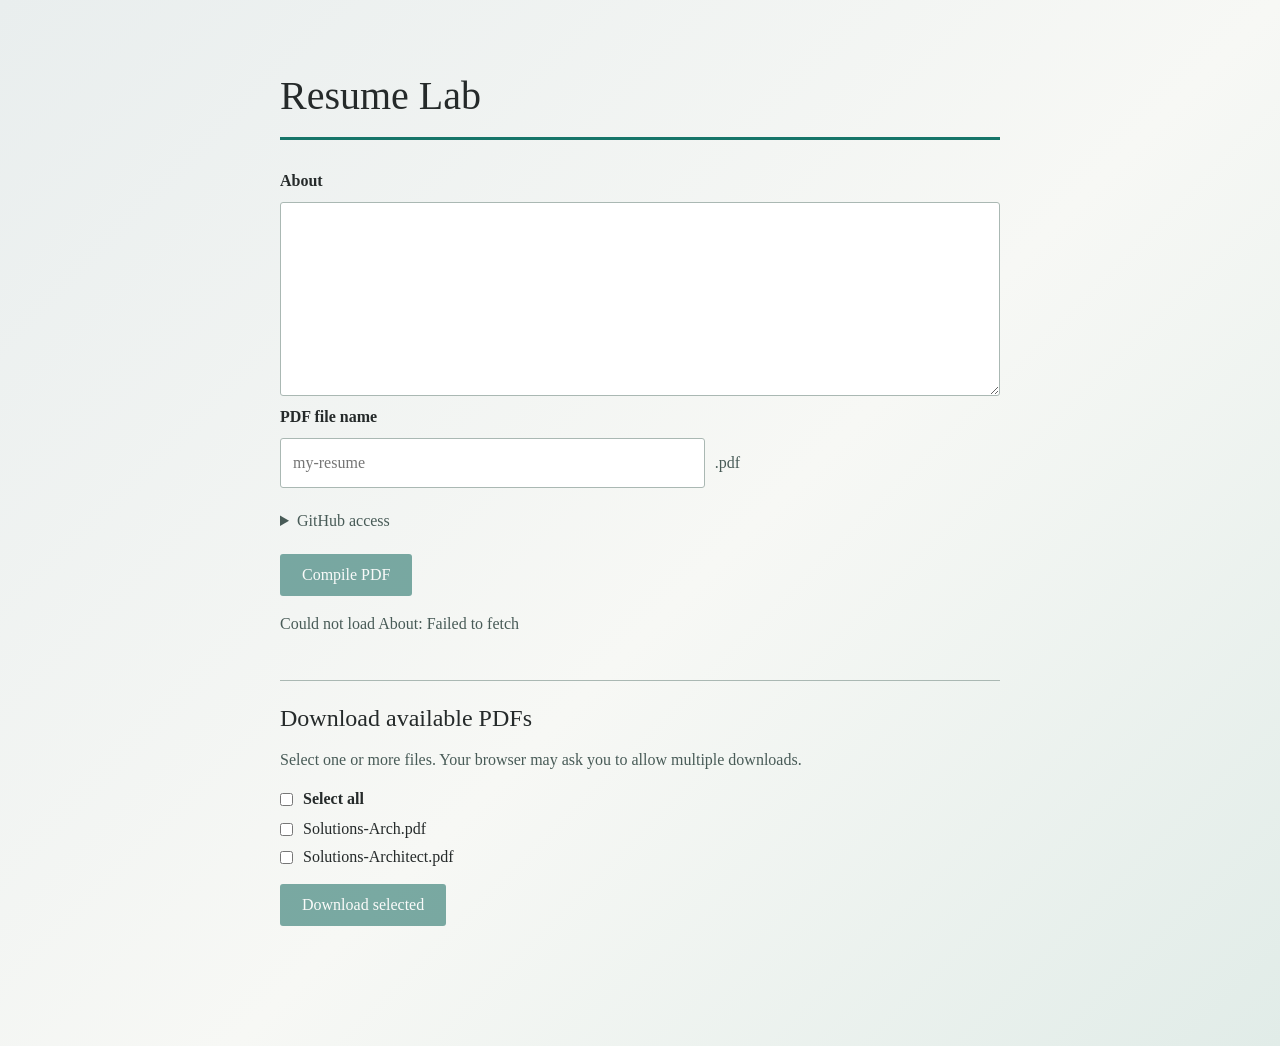
==== commit 2ae69fe0: "download functionality - test pending on github pages" ====
--- a/docs/index.html
+++ b/docs/index.html
@@ -30,6 +30,20 @@
             <button id="compileButton" type="submit" disabled>Compile PDF</button>
             <p id="status" role="status" aria-live="polite">Loading current About...</p>
         </form>
+
+        <section id="pdf-downloads" aria-labelledby="pdf-downloads-heading">
+            <h2 id="pdf-downloads-heading">Download available PDFs</h2>
+            <p>Select one or more files. Your browser may ask you to allow multiple downloads.</p>
+            <label class="select-all" for="selectAllPdfs">
+                <input id="selectAllPdfs" type="checkbox" disabled>
+                Select all
+            </label>
+            <div id="pdfList" class="pdf-list" role="group" aria-label="Available PDF files">
+                Loading available PDFs...
+            </div>
+            <button id="downloadSelected" type="button" disabled>Download selected</button>
+            <p id="downloadStatus" role="status" aria-live="polite"></p>
+        </section>
     </main>
     <script src="app.js"></script>
 </body>
--- a/docs/styles.css
+++ b/docs/styles.css
@@ -19,3 +19,12 @@
 button:disabled{opacity:.55;cursor:wait}
 #status{min-height:1.5em;margin:4px 0;color:#485b57;line-height:1.5}
 a{color:#14695f}
+#pdf-downloads{margin-top:40px;padding-top:24px;border-top:1px solid #aab8b3}
+#pdf-downloads h2{font-size:24px;font-weight:normal;margin:0 0 12px}
+#pdf-downloads>p{color:#485b57;line-height:1.5}
+.select-all,.pdf-list label{display:flex;align-items:center;gap:10px}
+.select-all{margin:18px 0 12px}
+.select-all input,.pdf-list input{width:auto;margin:0}
+.pdf-list{display:grid;gap:10px;margin-bottom:18px}
+.pdf-list label{font-weight:normal;cursor:pointer}
+#downloadStatus{min-height:1.5em;margin:12px 0;color:#485b57;line-height:1.5}
